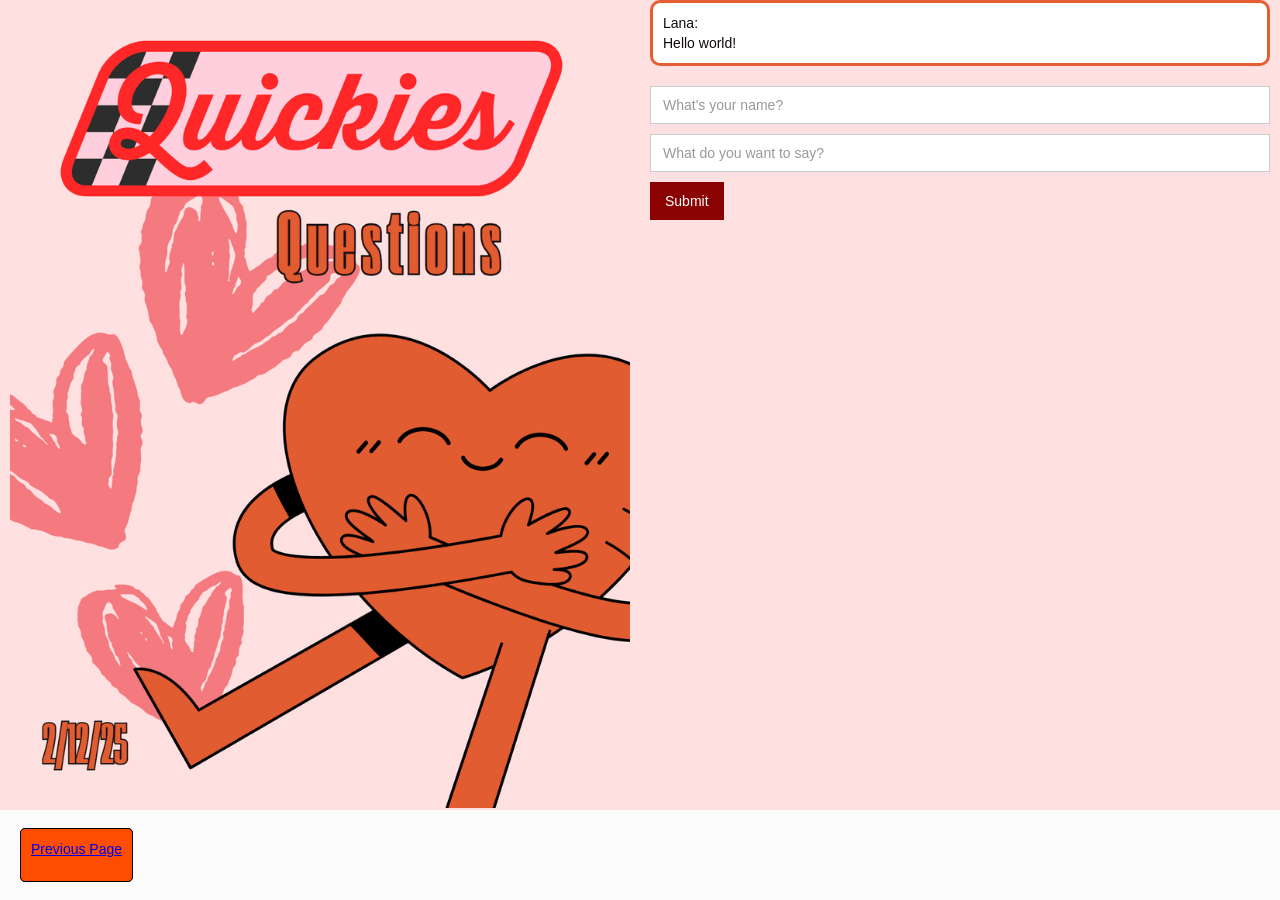
==== index.html @ d60cebcd "From webflow" ====
<!DOCTYPE html><!--  This site was created in Webflow. https://webflow.com  --><!--  Last Published: Wed Feb 12 2025 02:31:38 GMT+0000 (Coordinated Universal Time)  -->
<html data-wf-page="67aad3be97d8d144ce0cf465" data-wf-site="67aad3be97d8d144ce0cf45f">
<head>
  <meta charset="utf-8">
  <title>Quickies V Day 2025</title>
  <meta content="width=device-width, initial-scale=1" name="viewport">
  <meta content="Webflow" name="generator">
  <link href="css/normalize.css" rel="stylesheet" type="text/css">
  <link href="css/webflow.css" rel="stylesheet" type="text/css">
  <link href="css/quickies-v-day-2025.webflow.css" rel="stylesheet" type="text/css">
  <script type="text/javascript">!function(o,c){var n=c.documentElement,t=" w-mod-";n.className+=t+"js",("ontouchstart"in o||o.DocumentTouch&&c instanceof DocumentTouch)&&(n.className+=t+"touch")}(window,document);</script>
  <link href="images/favicon.ico" rel="shortcut icon" type="image/x-icon">
  <link href="images/webclip.png" rel="apple-touch-icon">
</head>
<body class="body">
  <section class="section-2">
    <div class="columns w-row">
      <div class="w-col w-col-6"><img src="images/1.png" loading="lazy" width="100" height="Auto" alt="" srcset="images/1-p-500.png 500w, images/1-p-800.png 800w, images/1-p-1080.png 1080w, images/1.png 1339w" sizes="(max-width: 479px) 96vw, (max-width: 767px) 97vw, (max-width: 991px) 48vw, 50vw" class="image"></div>
      <div class="column w-col w-col-6">
        <div class="w-layout-vflex flex-block">
          <ol role="list" class="list w-list-unstyled">
            <li class="list-item">Lana:<br>Hello world!</li>
            <li></li>
            <li></li>
          </ol>
        </div>
        <div class="form-block w-form">
          <form id="wf-form-" name="wf-form-" data-name="" method="get" class="form" data-wf-page-id="67aad3be97d8d144ce0cf465" data-wf-element-id="4ffd1397-90b3-f6f1-3bc7-517f19433255"><input class="w-input" maxlength="256" name="name" data-name="name" placeholder="What&#x27;s your name?" type="text" id="name-2" required=""><input class="w-input" maxlength="256" name="chat_message" data-name="chat_message" placeholder="What do you want to say?" type="text" id="chat_message" required=""><input type="submit" data-wait="Please wait..." class="submit-button w-button" value="Submit"></form>
          <div class="w-form-done">
            <div>Thank you! Your submission has been received!</div>
          </div>
          <div class="w-form-fail">
            <div>Oops! Something went wrong while submitting the form.</div>
          </div>
        </div>
      </div>
    </div>
  </section>
  <section class="section">
    <a href="page-2.html" class="link-block w-inline-block">
      <div class="div-block">Previous Page</div>
    </a>
    <a href="page-2.html" class="link-block w-inline-block">
      <div class="div-block">Previous Page</div>
    </a>
  </section>
  <script src="https://d3e54v103j8qbb.cloudfront.net/js/jquery-3.5.1.min.dc5e7f18c8.js?site=67aad3be97d8d144ce0cf45f" type="text/javascript" integrity="sha256-9/aliU8dGd2tb6OSsuzixeV4y/faTqgFtohetphbbj0=" crossorigin="anonymous"></script>
  <script src="js/webflow.js" type="text/javascript"></script>
</body>
</html>
---- css/webflow.css ----
@font-face {
  font-family: 'webflow-icons';
  src: url("[data-uri]") format('truetype');
  font-weight: normal;
  font-style: normal;
}
[class^="w-icon-"],
[class*=" w-icon-"] {
  /* use !important to prevent issues with browser extensions that change fonts */
  font-family: 'webflow-icons' !important;
  speak: none;
  font-style: normal;
  font-weight: normal;
  font-variant: normal;
  text-transform: none;
  line-height: 1;
  /* Better Font Rendering =========== */
  -webkit-font-smoothing: antialiased;
  -moz-osx-font-smoothing: grayscale;
}
.w-icon-slider-right:before {
  content: "\e600";
}
.w-icon-slider-left:before {
  content: "\e601";
}
.w-icon-nav-menu:before {
  content: "\e602";
}
.w-icon-arrow-down:before,
.w-icon-dropdown-toggle:before {
  content: "\e603";
}
.w-icon-file-upload-remove:before {
  content: "\e900";
}
.w-icon-file-upload-icon:before {
  content: "\e903";
}
* {
  -webkit-box-sizing: border-box;
  -moz-box-sizing: border-box;
  box-sizing: border-box;
}
html {
  height: 100%;
}
body {
  margin: 0;
  min-height: 100%;
  background-color: #fff;
  font-family: Arial, sans-serif;
  font-size: 14px;
  line-height: 20px;
  color: #333;
}
img {
  max-width: 100%;
  vertical-align: middle;
  display: inline-block;
}
html.w-mod-touch * {
  background-attachment: scroll !important;
}
.w-block {
  display: block;
}
.w-inline-block {
  max-width: 100%;
  display: inline-block;
}
.w-clearfix:before,
.w-clearfix:after {
  content: " ";
  display: table;
  grid-column-start: 1;
  grid-row-start: 1;
  grid-column-end: 2;
  grid-row-end: 2;
}
.w-clearfix:after {
  clear: both;
}
.w-hidden {
  display: none;
}
.w-button {
  display: inline-block;
  padding: 9px 15px;
  background-color: #3898EC;
  color: white;
  border: 0;
  line-height: inherit;
  text-decoration: none;
  cursor: pointer;
  border-radius: 0;
}
input.w-button {
  -webkit-appearance: button;
}
html[data-w-dynpage] [data-w-cloak] {
  color: transparent !important;
}
.w-code-block {
  margin: unset;
}
pre.w-code-block code {
  all: inherit;
}
.w-optimization {
  display: contents;
}
.w-webflow-badge,
.w-webflow-badge > img {
  box-sizing: unset;
  width: unset;
  height: unset;
  max-height: unset;
  max-width: unset;
  min-height: unset;
  min-width: unset;
  margin: unset;
  padding: unset;
  float: unset;
  clear: unset;
  border: unset;
  border-radius: unset;
  background: unset;
  background-image: unset;
  background-position: unset;
  background-size: unset;
  background-repeat: unset;
  background-origin: unset;
  background-clip: unset;
  background-attachment: unset;
  background-color: unset;
  box-shadow: unset;
  transform: unset;
  transition: unset;
  direction: unset;
  font-family: unset;
  font-weight: unset;
  color: unset;
  font-size: unset;
  line-height: unset;
  font-style: unset;
  font-variant: unset;
  text-align: unset;
  letter-spacing: unset;
  text-decoration: unset;
  text-indent: unset;
  text-transform: unset;
  list-style-type: unset;
  text-shadow: unset;
  vertical-align: unset;
  cursor: unset;
  white-space: unset;
  word-break: unset;
  word-spacing: unset;
  word-wrap: unset;
}
.w-webflow-badge {
  position: fixed !important;
  display: inline-block !important;
  visibility: visible !important;
  opacity: 1 !important;
  z-index: 2147483647 !important;
  top: auto !important;
  right: 12px !important;
  bottom: 12px !important;
  left: auto !important;
  color: #aaadb0 !important;
  background-color: #fff !important;
  border-radius: 3px !important;
  padding: 6px !important;
  font-size: 12px !important;
  line-height: 14px !important;
  text-decoration: none !important;
  transform: none !important;
  margin: 0 !important;
  width: auto !important;
  height: auto !important;
  overflow: unset !important;
  white-space: nowrap;
  box-shadow: 0 0 0 1px rgba(0, 0, 0, 0.1), 0px 1px 3px rgba(0, 0, 0, 0.1);
  cursor: pointer;
}
.w-webflow-badge > img {
  position: unset;
  display: inline-block !important;
  visibility: unset !important;
  opacity: 1 !important;
  vertical-align: middle !important;
}
h1,
h2,
h3,
h4,
h5,
h6 {
  font-weight: bold;
  margin-bottom: 10px;
}
h1 {
  font-size: 38px;
  line-height: 44px;
  margin-top: 20px;
}
h2 {
  font-size: 32px;
  line-height: 36px;
  margin-top: 20px;
}
h3 {
  font-size: 24px;
  line-height: 30px;
  margin-top: 20px;
}
h4 {
  font-size: 18px;
  line-height: 24px;
  margin-top: 10px;
}
h5 {
  font-size: 14px;
  line-height: 20px;
  margin-top: 10px;
}
h6 {
  font-size: 12px;
  line-height: 18px;
  margin-top: 10px;
}
p {
  margin-top: 0;
  margin-bottom: 10px;
}
blockquote {
  margin: 0 0 10px 0;
  padding: 10px 20px;
  border-left: 5px solid #E2E2E2;
  font-size: 18px;
  line-height: 22px;
}
figure {
  margin: 0;
  margin-bottom: 10px;
}
figcaption {
  margin-top: 5px;
  text-align: center;
}
ul,
ol {
  margin-top: 0px;
  margin-bottom: 10px;
  padding-left: 40px;
}
.w-list-unstyled {
  padding-left: 0;
  list-style: none;
}
.w-embed:before,
.w-embed:after {
  content: " ";
  display: table;
  grid-column-start: 1;
  grid-row-start: 1;
  grid-column-end: 2;
  grid-row-end: 2;
}
.w-embed:after {
  clear: both;
}
.w-video {
  width: 100%;
  position: relative;
  padding: 0;
}
.w-video iframe,
.w-video object,
.w-video embed {
  position: absolute;
  top: 0;
  left: 0;
  width: 100%;
  height: 100%;
  border: none;
}
fieldset {
  padding: 0;
  margin: 0;
  border: 0;
}
button,
[type='button'],
[type='reset'] {
  border: 0;
  cursor: pointer;
  -webkit-appearance: button;
}
.w-form {
  margin: 0 0 15px;
}
.w-form-done {
  display: none;
  padding: 20px;
  text-align: center;
  background-color: #dddddd;
}
.w-form-fail {
  display: none;
  margin-top: 10px;
  padding: 10px;
  background-color: #ffdede;
}
label {
  display: block;
  margin-bottom: 5px;
  font-weight: bold;
}
.w-input,
.w-select {
  display: block;
  width: 100%;
  height: 38px;
  padding: 8px 12px;
  margin-bottom: 10px;
  font-size: 14px;
  line-height: 1.42857143;
  color: #333333;
  vertical-align: middle;
  background-color: #ffffff;
  border: 1px solid #cccccc;
}
.w-input::placeholder,
.w-select::placeholder {
  color: #999;
}
.w-input:focus,
.w-select:focus {
  border-color: #3898EC;
  outline: 0;
}
.w-input[disabled],
.w-select[disabled],
.w-input[readonly],
.w-select[readonly],
fieldset[disabled] .w-input,
fieldset[disabled] .w-select {
  cursor: not-allowed;
}
.w-input[disabled]:not(.w-input-disabled),
.w-select[disabled]:not(.w-input-disabled),
.w-input[readonly],
.w-select[readonly],
fieldset[disabled]:not(.w-input-disabled) .w-input,
fieldset[disabled]:not(.w-input-disabled) .w-select {
  background-color: #eeeeee;
}
textarea.w-input,
textarea.w-select {
  height: auto;
}
.w-select {
  background-color: #f3f3f3;
}
.w-select[multiple] {
  height: auto;
}
.w-form-label {
  display: inline-block;
  cursor: pointer;
  font-weight: normal;
  margin-bottom: 0px;
}
.w-radio {
  display: block;
  margin-bottom: 5px;
  padding-left: 20px;
}
.w-radio:before,
.w-radio:after {
  content: " ";
  display: table;
  grid-column-start: 1;
  grid-row-start: 1;
  grid-column-end: 2;
  grid-row-end: 2;
}
.w-radio:after {
  clear: both;
}
.w-radio-input {
  margin: 4px 0 0;
  line-height: normal;
  float: left;
  margin-left: -20px;
}
.w-radio-input {
  margin-top: 3px;
}
.w-file-upload {
  display: block;
  margin-bottom: 10px;
}
.w-file-upload-input {
  width: 0.1px;
  height: 0.1px;
  opacity: 0;
  overflow: hidden;
  position: absolute;
  z-index: -100;
}
.w-file-upload-default,
.w-file-upload-uploading,
.w-file-upload-success {
  display: inline-block;
  color: #333333;
}
.w-file-upload-error {
  display: block;
  margin-top: 10px;
}
.w-file-upload-default.w-hidden,
.w-file-upload-uploading.w-hidden,
.w-file-upload-error.w-hidden,
.w-file-upload-success.w-hidden {
  display: none;
}
.w-file-upload-uploading-btn {
  display: flex;
  font-size: 14px;
  font-weight: normal;
  cursor: pointer;
  margin: 0;
  padding: 8px 12px;
  border: 1px solid #cccccc;
  background-color: #fafafa;
}
.w-file-upload-file {
  display: flex;
  flex-grow: 1;
  justify-content: space-between;
  margin: 0;
  padding: 8px 9px 8px 11px;
  border: 1px solid #cccccc;
  background-color: #fafafa;
}
.w-file-upload-file-name {
  font-size: 14px;
  font-weight: normal;
  display: block;
}
.w-file-remove-link {
  margin-top: 3px;
  margin-left: 10px;
  width: auto;
  height: auto;
  padding: 3px;
  display: block;
  cursor: pointer;
}
.w-icon-file-upload-remove {
  margin: auto;
  font-size: 10px;
}
.w-file-upload-error-msg {
  display: inline-block;
  color: #ea384c;
  padding: 2px 0;
}
.w-file-upload-info {
  display: inline-block;
  line-height: 38px;
  padding: 0 12px;
}
.w-file-upload-label {
  display: inline-block;
  font-size: 14px;
  font-weight: normal;
  cursor: pointer;
  margin: 0;
  padding: 8px 12px;
  border: 1px solid #cccccc;
  background-color: #fafafa;
}
.w-icon-file-upload-icon,
.w-icon-file-upload-uploading {
  display: inline-block;
  margin-right: 8px;
  width: 20px;
}
.w-icon-file-upload-uploading {
  height: 20px;
}
.w-container {
  margin-left: auto;
  margin-right: auto;
  max-width: 940px;
}
.w-container:before,
.w-container:after {
  content: " ";
  display: table;
  grid-column-start: 1;
  grid-row-start: 1;
  grid-column-end: 2;
  grid-row-end: 2;
}
.w-container:after {
  clear: both;
}
.w-container .w-row {
  margin-left: -10px;
  margin-right: -10px;
}
.w-row:before,
.w-row:after {
  content: " ";
  display: table;
  grid-column-start: 1;
  grid-row-start: 1;
  grid-column-end: 2;
  grid-row-end: 2;
}
.w-row:after {
  clear: both;
}
.w-row .w-row {
  margin-left: 0;
  margin-right: 0;
}
.w-col {
  position: relative;
  float: left;
  width: 100%;
  min-height: 1px;
  padding-left: 10px;
  padding-right: 10px;
}
.w-col .w-col {
  padding-left: 0;
  padding-right: 0;
}
.w-col-1 {
  width: 8.33333333%;
}
.w-col-2 {
  width: 16.66666667%;
}
.w-col-3 {
  width: 25%;
}
.w-col-4 {
  width: 33.33333333%;
}
.w-col-5 {
  width: 41.66666667%;
}
.w-col-6 {
  width: 50%;
}
.w-col-7 {
  width: 58.33333333%;
}
.w-col-8 {
  width: 66.66666667%;
}
.w-col-9 {
  width: 75%;
}
.w-col-10 {
  width: 83.33333333%;
}
.w-col-11 {
  width: 91.66666667%;
}
.w-col-12 {
  width: 100%;
}
.w-hidden-main {
  display: none !important;
}
@media screen and (max-width: 991px) {
  .w-container {
    max-width: 728px;
  }
  .w-hidden-main {
    display: inherit !important;
  }
  .w-hidden-medium {
    display: none !important;
  }
  .w-col-medium-1 {
    width: 8.33333333%;
  }
  .w-col-medium-2 {
    width: 16.66666667%;
  }
  .w-col-medium-3 {
    width: 25%;
  }
  .w-col-medium-4 {
    width: 33.33333333%;
  }
  .w-col-medium-5 {
    width: 41.66666667%;
  }
  .w-col-medium-6 {
    width: 50%;
  }
  .w-col-medium-7 {
    width: 58.33333333%;
  }
  .w-col-medium-8 {
    width: 66.66666667%;
  }
  .w-col-medium-9 {
    width: 75%;
  }
  .w-col-medium-10 {
    width: 83.33333333%;
  }
  .w-col-medium-11 {
    width: 91.66666667%;
  }
  .w-col-medium-12 {
    width: 100%;
  }
  .w-col-stack {
    width: 100%;
    left: auto;
    right: auto;
  }
}
@media screen and (max-width: 767px) {
  .w-hidden-main {
    display: inherit !important;
  }
  .w-hidden-medium {
    display: inherit !important;
  }
  .w-hidden-small {
    display: none !important;
  }
  .w-row,
  .w-container .w-row {
    margin-left: 0;
    margin-right: 0;
  }
  .w-col {
    width: 100%;
    left: auto;
    right: auto;
  }
  .w-col-small-1 {
    width: 8.33333333%;
  }
  .w-col-small-2 {
    width: 16.66666667%;
  }
  .w-col-small-3 {
    width: 25%;
  }
  .w-col-small-4 {
    width: 33.33333333%;
  }
  .w-col-small-5 {
    width: 41.66666667%;
  }
  .w-col-small-6 {
    width: 50%;
  }
  .w-col-small-7 {
    width: 58.33333333%;
  }
  .w-col-small-8 {
    width: 66.66666667%;
  }
  .w-col-small-9 {
    width: 75%;
  }
  .w-col-small-10 {
    width: 83.33333333%;
  }
  .w-col-small-11 {
    width: 91.66666667%;
  }
  .w-col-small-12 {
    width: 100%;
  }
}
@media screen and (max-width: 479px) {
  .w-container {
    max-width: none;
  }
  .w-hidden-main {
    display: inherit !important;
  }
  .w-hidden-medium {
    display: inherit !important;
  }
  .w-hidden-small {
    display: inherit !important;
  }
  .w-hidden-tiny {
    display: none !important;
  }
  .w-col {
    width: 100%;
  }
  .w-col-tiny-1 {
    width: 8.33333333%;
  }
  .w-col-tiny-2 {
    width: 16.66666667%;
  }
  .w-col-tiny-3 {
    width: 25%;
  }
  .w-col-tiny-4 {
    width: 33.33333333%;
  }
  .w-col-tiny-5 {
    width: 41.66666667%;
  }
  .w-col-tiny-6 {
    width: 50%;
  }
  .w-col-tiny-7 {
    width: 58.33333333%;
  }
  .w-col-tiny-8 {
    width: 66.66666667%;
  }
  .w-col-tiny-9 {
    width: 75%;
  }
  .w-col-tiny-10 {
    width: 83.33333333%;
  }
  .w-col-tiny-11 {
    width: 91.66666667%;
  }
  .w-col-tiny-12 {
    width: 100%;
  }
}
.w-widget {
  position: relative;
}
.w-widget-map {
  width: 100%;
  height: 400px;
}
.w-widget-map label {
  width: auto;
  display: inline;
}
.w-widget-map img {
  max-width: inherit;
}
.w-widget-map .gm-style-iw {
  text-align: center;
}
.w-widget-map .gm-style-iw > button {
  display: none !important;
}
.w-widget-twitter {
  overflow: hidden;
}
.w-widget-twitter-count-shim {
  display: inline-block;
  vertical-align: top;
  position: relative;
  width: 28px;
  height: 20px;
  text-align: center;
  background: white;
  border: #758696 solid 1px;
  border-radius: 3px;
}
.w-widget-twitter-count-shim * {
  pointer-events: none;
  user-select: none;
}
.w-widget-twitter-count-shim .w-widget-twitter-count-inner {
  position: relative;
  font-size: 15px;
  line-height: 12px;
  text-align: center;
  color: #999;
  font-family: serif;
}
.w-widget-twitter-count-shim .w-widget-twitter-count-clear {
  position: relative;
  display: block;
}
.w-widget-twitter-count-shim.w--large {
  width: 36px;
  height: 28px;
}
.w-widget-twitter-count-shim.w--large .w-widget-twitter-count-inner {
  font-size: 18px;
  line-height: 18px;
}
.w-widget-twitter-count-shim:not(.w--vertical) {
  margin-left: 5px;
  margin-right: 8px;
}
.w-widget-twitter-count-shim:not(.w--vertical).w--large {
  margin-left: 6px;
}
.w-widget-twitter-count-shim:not(.w--vertical):before,
.w-widget-twitter-count-shim:not(.w--vertical):after {
  top: 50%;
  left: 0;
  border: solid transparent;
  content: ' ';
  height: 0;
  width: 0;
  position: absolute;
  pointer-events: none;
}
.w-widget-twitter-count-shim:not(.w--vertical):before {
  border-color: rgba(117, 134, 150, 0);
  border-right-color: #5d6c7b;
  border-width: 4px;
  margin-left: -9px;
  margin-top: -4px;
}
.w-widget-twitter-count-shim:not(.w--vertical).w--large:before {
  border-width: 5px;
  margin-left: -10px;
  margin-top: -5px;
}
.w-widget-twitter-count-shim:not(.w--vertical):after {
  border-color: rgba(255, 255, 255, 0);
  border-right-color: white;
  border-width: 4px;
  margin-left: -8px;
  margin-top: -4px;
}
.w-widget-twitter-count-shim:not(.w--vertical).w--large:after {
  border-width: 5px;
  margin-left: -9px;
  margin-top: -5px;
}
.w-widget-twitter-count-shim.w--vertical {
  width: 61px;
  height: 33px;
  margin-bottom: 8px;
}
.w-widget-twitter-count-shim.w--vertical:before,
.w-widget-twitter-count-shim.w--vertical:after {
  top: 100%;
  left: 50%;
  border: solid transparent;
  content: ' ';
  height: 0;
  width: 0;
  position: absolute;
  pointer-events: none;
}
.w-widget-twitter-count-shim.w--vertical:before {
  border-color: rgba(117, 134, 150, 0);
  border-top-color: #5d6c7b;
  border-width: 5px;
  margin-left: -5px;
}
.w-widget-twitter-count-shim.w--vertical:after {
  border-color: rgba(255, 255, 255, 0);
  border-top-color: white;
  border-width: 4px;
  margin-left: -4px;
}
.w-widget-twitter-count-shim.w--vertical .w-widget-twitter-count-inner {
  font-size: 18px;
  line-height: 22px;
}
.w-widget-twitter-count-shim.w--vertical.w--large {
  width: 76px;
}
.w-background-video {
  position: relative;
  overflow: hidden;
  height: 500px;
  color: white;
}
.w-background-video > video {
  background-size: cover;
  background-position: 50% 50%;
  position: absolute;
  margin: auto;
  width: 100%;
  height: 100%;
  right: -100%;
  bottom: -100%;
  top: -100%;
  left: -100%;
  object-fit: cover;
  z-index: -100;
}
.w-background-video > video::-webkit-media-controls-start-playback-button {
  display: none !important;
  -webkit-appearance: none;
}
.w-background-video--control {
  position: absolute;
  bottom: 1em;
  right: 1em;
  background-color: transparent;
  padding: 0;
}
.w-background-video--control > [hidden] {
  display: none !important;
}
.w-slider {
  position: relative;
  height: 300px;
  text-align: center;
  background: #dddddd;
  clear: both;
  -webkit-tap-highlight-color: rgba(0, 0, 0, 0);
  tap-highlight-color: rgba(0, 0, 0, 0);
}
.w-slider-mask {
  position: relative;
  display: block;
  overflow: hidden;
  z-index: 1;
  left: 0;
  right: 0;
  height: 100%;
  white-space: nowrap;
}
.w-slide {
  position: relative;
  display: inline-block;
  vertical-align: top;
  width: 100%;
  height: 100%;
  white-space: normal;
  text-align: left;
}
.w-slider-nav {
  position: absolute;
  z-index: 2;
  top: auto;
  right: 0;
  bottom: 0;
  left: 0;
  margin: auto;
  padding-top: 10px;
  height: 40px;
  text-align: center;
  -webkit-tap-highlight-color: rgba(0, 0, 0, 0);
  tap-highlight-color: rgba(0, 0, 0, 0);
}
.w-slider-nav.w-round > div {
  border-radius: 100%;
}
.w-slider-nav.w-num > div {
  width: auto;
  height: auto;
  padding: 0.2em 0.5em;
  font-size: inherit;
  line-height: inherit;
}
.w-slider-nav.w-shadow > div {
  box-shadow: 0 0 3px rgba(51, 51, 51, 0.4);
}
.w-slider-nav-invert {
  color: #fff;
}
.w-slider-nav-invert > div {
  background-color: rgba(34, 34, 34, 0.4);
}
.w-slider-nav-invert > div.w-active {
  background-color: #222;
}
.w-slider-dot {
  position: relative;
  display: inline-block;
  width: 1em;
  height: 1em;
  background-color: rgba(255, 255, 255, 0.4);
  cursor: pointer;
  margin: 0 3px 0.5em;
  transition: background-color 100ms, color 100ms;
}
.w-slider-dot.w-active {
  background-color: #fff;
}
.w-slider-dot:focus {
  outline: none;
  box-shadow: 0px 0px 0px 2px #fff;
}
.w-slider-dot:focus.w-active {
  box-shadow: none;
}
.w-slider-arrow-left,
.w-slider-arrow-right {
  position: absolute;
  width: 80px;
  top: 0;
  right: 0;
  bottom: 0;
  left: 0;
  margin: auto;
  cursor: pointer;
  overflow: hidden;
  color: white;
  font-size: 40px;
  -webkit-tap-highlight-color: rgba(0, 0, 0, 0);
  tap-highlight-color: rgba(0, 0, 0, 0);
  user-select: none;
}
.w-slider-arrow-left [class^='w-icon-'],
.w-slider-arrow-right [class^='w-icon-'],
.w-slider-arrow-left [class*=' w-icon-'],
.w-slider-arrow-right [class*=' w-icon-'] {
  position: absolute;
}
.w-slider-arrow-left:focus,
.w-slider-arrow-right:focus {
  outline: 0;
}
.w-slider-arrow-left {
  z-index: 3;
  right: auto;
}
.w-slider-arrow-right {
  z-index: 4;
  left: auto;
}
.w-icon-slider-left,
.w-icon-slider-right {
  top: 0;
  right: 0;
  bottom: 0;
  left: 0;
  margin: auto;
  width: 1em;
  height: 1em;
}
.w-slider-aria-label {
  border: 0;
  clip: rect(0 0 0 0);
  height: 1px;
  margin: -1px;
  overflow: hidden;
  padding: 0;
  position: absolute;
  width: 1px;
}
.w-slider-force-show {
  display: block !important;
}
.w-dropdown {
  display: inline-block;
  position: relative;
  text-align: left;
  margin-left: auto;
  margin-right: auto;
  z-index: 900;
}
.w-dropdown-btn,
.w-dropdown-toggle,
.w-dropdown-link {
  position: relative;
  vertical-align: top;
  text-decoration: none;
  color: #222222;
  padding: 20px;
  text-align: left;
  margin-left: auto;
  margin-right: auto;
  white-space: nowrap;
}
.w-dropdown-toggle {
  user-select: none;
  display: inline-block;
  cursor: pointer;
  padding-right: 40px;
}
.w-dropdown-toggle:focus {
  outline: 0;
}
.w-icon-dropdown-toggle {
  position: absolute;
  top: 0;
  right: 0;
  bottom: 0;
  margin: auto;
  margin-right: 20px;
  width: 1em;
  height: 1em;
}
.w-dropdown-list {
  position: absolute;
  background: #dddddd;
  display: none;
  min-width: 100%;
}
.w-dropdown-list.w--open {
  display: block;
}
.w-dropdown-link {
  padding: 10px 20px;
  display: block;
  color: #222222;
}
.w-dropdown-link.w--current {
  color: #0082f3;
}
.w-dropdown-link:focus {
  outline: 0;
}
@media screen and (max-width: 767px) {
  .w-nav-brand {
    padding-left: 10px;
  }
}
/**
 * ## Note
 * Safari (on both iOS and OS X) does not handle viewport units (vh, vw) well.
 * For example percentage units do not work on descendants of elements that
 * have any dimensions expressed in viewport units. It also doesn’t handle them at
 * all in `calc()`.
 */
/**
 * Wrapper around all lightbox elements
 *
 * 1. Since the lightbox can receive focus, IE also gives it an outline.
 * 2. Fixes flickering on Chrome when a transition is in progress
 *    underneath the lightbox.
 */
.w-lightbox-backdrop {
  cursor: auto;
  font-style: normal;
  letter-spacing: normal;
  list-style: disc;
  text-indent: 0;
  text-shadow: none;
  text-transform: none;
  visibility: visible;
  white-space: normal;
  word-break: normal;
  word-spacing: normal;
  word-wrap: normal;
  position: fixed;
  top: 0;
  right: 0;
  bottom: 0;
  left: 0;
  color: #fff;
  font-family: "Helvetica Neue", Helvetica, Ubuntu, "Segoe UI", Verdana, sans-serif;
  font-size: 17px;
  line-height: 1.2;
  font-weight: 300;
  text-align: center;
  background: rgba(0, 0, 0, 0.9);
  z-index: 2000;
  outline: 0;
  /* 1 */
  opacity: 0;
  -webkit-user-select: none;
  -moz-user-select: none;
  -webkit-tap-highlight-color: transparent;
  -webkit-transform: translate(0, 0);
  /* 2 */
}
/**
 * Neat trick to bind the rubberband effect to our canvas instead of the whole
 * document on iOS. It also prevents a bug that causes the document underneath to scroll.
 */
.w-lightbox-backdrop,
.w-lightbox-container {
  height: 100%;
  overflow: auto;
  -webkit-overflow-scrolling: touch;
}
.w-lightbox-content {
  position: relative;
  height: 100vh;
  overflow: hidden;
}
.w-lightbox-view {
  position: absolute;
  width: 100vw;
  height: 100vh;
  opacity: 0;
}
.w-lightbox-view:before {
  content: "";
  height: 100vh;
}
/* .w-lightbox-content */
.w-lightbox-group,
.w-lightbox-group .w-lightbox-view,
.w-lightbox-group .w-lightbox-view:before {
  height: 86vh;
}
.w-lightbox-frame,
.w-lightbox-view:before {
  display: inline-block;
  vertical-align: middle;
}
/*
 * 1. Remove default margin set by user-agent on the <figure> element.
 */
.w-lightbox-figure {
  position: relative;
  margin: 0;
  /* 1 */
}
.w-lightbox-group .w-lightbox-figure {
  cursor: pointer;
}
/**
 * IE adds image dimensions as width and height attributes on the IMG tag,
 * but we need both width and height to be set to auto to enable scaling.
 */
.w-lightbox-img {
  width: auto;
  height: auto;
  max-width: none;
}
/**
 * 1. Reset if style is set by user on "All Images"
 */
.w-lightbox-image {
  display: block;
  float: none;
  /* 1 */
  max-width: 100vw;
  max-height: 100vh;
}
.w-lightbox-group .w-lightbox-image {
  max-height: 86vh;
}
.w-lightbox-caption {
  position: absolute;
  right: 0;
  bottom: 0;
  left: 0;
  padding: 0.5em 1em;
  background: rgba(0, 0, 0, 0.4);
  text-align: left;
  text-overflow: ellipsis;
  white-space: nowrap;
  overflow: hidden;
}
.w-lightbox-embed {
  position: absolute;
  top: 0;
  right: 0;
  bottom: 0;
  left: 0;
  width: 100%;
  height: 100%;
}
.w-lightbox-control {
  position: absolute;
  top: 0;
  width: 4em;
  background-size: 24px;
  background-repeat: no-repeat;
  background-position: center;
  cursor: pointer;
  -webkit-transition: all 0.3s;
  transition: all 0.3s;
}
.w-lightbox-left {
  display: none;
  bottom: 0;
  left: 0;
  /* <svg xmlns="http://www.w3.org/2000/svg" viewBox="-20 0 24 40" width="24" height="40"><g transform="rotate(45)"><path d="m0 0h5v23h23v5h-28z" opacity=".4"/><path d="m1 1h3v23h23v3h-26z" fill="#fff"/></g></svg> */
  background-image: url("[data-uri]");
}
.w-lightbox-right {
  display: none;
  right: 0;
  bottom: 0;
  /* <svg xmlns="http://www.w3.org/2000/svg" viewBox="-4 0 24 40" width="24" height="40"><g transform="rotate(45)"><path d="m0-0h28v28h-5v-23h-23z" opacity=".4"/><path d="m1 1h26v26h-3v-23h-23z" fill="#fff"/></g></svg> */
  background-image: url("[data-uri]");
}
/*
 * Without specifying the with and height inside the SVG, all versions of IE render the icon too small.
 * The bug does not seem to manifest itself if the elements are tall enough such as the above arrows.
 * (http://stackoverflow.com/questions/16092114/background-size-differs-in-internet-explorer)
 */
.w-lightbox-close {
  right: 0;
  height: 2.6em;
  /* <svg xmlns="http://www.w3.org/2000/svg" viewBox="-4 0 18 17" width="18" height="17"><g transform="rotate(45)"><path d="m0 0h7v-7h5v7h7v5h-7v7h-5v-7h-7z" opacity=".4"/><path d="m1 1h7v-7h3v7h7v3h-7v7h-3v-7h-7z" fill="#fff"/></g></svg> */
  background-image: url("[data-uri]");
  background-size: 18px;
}
/**
 * 1. All IE versions add extra space at the bottom without this.
 */
.w-lightbox-strip {
  position: absolute;
  bottom: 0;
  left: 0;
  right: 0;
  padding: 0 1vh;
  line-height: 0;
  /* 1 */
  white-space: nowrap;
  overflow-x: auto;
  overflow-y: hidden;
}
/*
 * 1. We use content-box to avoid having to do `width: calc(10vh + 2vw)`
 *    which doesn’t work in Safari anyway.
 * 2. Chrome renders images pixelated when switching to GPU. Making sure
 *    the parent is also rendered on the GPU (by setting translate3d for
 *    example) fixes this behavior.
 */
.w-lightbox-item {
  display: inline-block;
  width: 10vh;
  padding: 2vh 1vh;
  box-sizing: content-box;
  /* 1 */
  cursor: pointer;
  -webkit-transform: translate3d(0, 0, 0);
  /* 2 */
}
.w-lightbox-active {
  opacity: 0.3;
}
.w-lightbox-thumbnail {
  position: relative;
  height: 10vh;
  background: #222;
  overflow: hidden;
}
.w-lightbox-thumbnail-image {
  position: absolute;
  top: 0;
  left: 0;
}
.w-lightbox-thumbnail .w-lightbox-tall {
  top: 50%;
  width: 100%;
  -webkit-transform: translate(0, -50%);
  transform: translate(0, -50%);
}
.w-lightbox-thumbnail .w-lightbox-wide {
  left: 50%;
  height: 100%;
  -webkit-transform: translate(-50%, 0);
  transform: translate(-50%, 0);
}
/*
 * Spinner
 *
 * Absolute pixel values are used to avoid rounding errors that would cause
 * the white spinning element to be misaligned with the track.
 */
.w-lightbox-spinner {
  position: absolute;
  top: 50%;
  left: 50%;
  box-sizing: border-box;
  width: 40px;
  height: 40px;
  margin-top: -20px;
  margin-left: -20px;
  border: 5px solid rgba(0, 0, 0, 0.4);
  border-radius: 50%;
  -webkit-animation: spin 0.8s infinite linear;
  animation: spin 0.8s infinite linear;
}
.w-lightbox-spinner:after {
  content: "";
  position: absolute;
  top: -4px;
  right: -4px;
  bottom: -4px;
  left: -4px;
  border: 3px solid transparent;
  border-bottom-color: #fff;
  border-radius: 50%;
}
/*
 * Utility classes
 */
.w-lightbox-hide {
  display: none;
}
.w-lightbox-noscroll {
  overflow: hidden;
}
@media (min-width: 768px) {
  .w-lightbox-content {
    height: 96vh;
    margin-top: 2vh;
  }
  .w-lightbox-view,
  .w-lightbox-view:before {
    height: 96vh;
  }
  /* .w-lightbox-content */
  .w-lightbox-group,
  .w-lightbox-group .w-lightbox-view,
  .w-lightbox-group .w-lightbox-view:before {
    height: 84vh;
  }
  .w-lightbox-image {
    max-width: 96vw;
    max-height: 96vh;
  }
  .w-lightbox-group .w-lightbox-image {
    max-width: 82.3vw;
    max-height: 84vh;
  }
  .w-lightbox-left,
  .w-lightbox-right {
    display: block;
    opacity: 0.5;
  }
  .w-lightbox-close {
    opacity: 0.8;
  }
  .w-lightbox-control:hover {
    opacity: 1;
  }
}
.w-lightbox-inactive,
.w-lightbox-inactive:hover {
  opacity: 0;
}
.w-richtext:before,
.w-richtext:after {
  content: " ";
  display: table;
  grid-column-start: 1;
  grid-row-start: 1;
  grid-column-end: 2;
  grid-row-end: 2;
}
.w-richtext:after {
  clear: both;
}
.w-richtext[contenteditable="true"]:before,
.w-richtext[contenteditable="true"]:after {
  white-space: initial;
}
.w-richtext ol,
.w-richtext ul {
  overflow: hidden;
}
.w-richtext .w-richtext-figure-selected.w-richtext-figure-type-video div:after,
.w-richtext .w-richtext-figure-selected[data-rt-type="video"] div:after {
  outline: 2px solid #2895f7;
}
.w-richtext .w-richtext-figure-selected.w-richtext-figure-type-image div,
.w-richtext .w-richtext-figure-selected[data-rt-type="image"] div {
  outline: 2px solid #2895f7;
}
.w-richtext figure.w-richtext-figure-type-video > div:after,
.w-richtext figure[data-rt-type="video"] > div:after {
  content: '';
  position: absolute;
  display: none;
  left: 0;
  top: 0;
  right: 0;
  bottom: 0;
}
.w-richtext figure {
  position: relative;
  max-width: 60%;
}
.w-richtext figure > div:before {
  cursor: default!important;
}
.w-richtext figure img {
  width: 100%;
}
.w-richtext figure figcaption.w-richtext-figcaption-placeholder {
  opacity: 0.6;
}
.w-richtext figure div {
  /* fix incorrectly sized selection border in the data manager */
  font-size: 0px;
  color: transparent;
}
.w-richtext figure.w-richtext-figure-type-image,
.w-richtext figure[data-rt-type="image"] {
  display: table;
}
.w-richtext figure.w-richtext-figure-type-image > div,
.w-richtext figure[data-rt-type="image"] > div {
  display: inline-block;
}
.w-richtext figure.w-richtext-figure-type-image > figcaption,
.w-richtext figure[data-rt-type="image"] > figcaption {
  display: table-caption;
  caption-side: bottom;
}
.w-richtext figure.w-richtext-figure-type-video,
.w-richtext figure[data-rt-type="video"] {
  width: 60%;
  height: 0;
}
.w-richtext figure.w-richtext-figure-type-video iframe,
.w-richtext figure[data-rt-type="video"] iframe {
  position: absolute;
  top: 0;
  left: 0;
  width: 100%;
  height: 100%;
}
.w-richtext figure.w-richtext-figure-type-video > div,
.w-richtext figure[data-rt-type="video"] > div {
  width: 100%;
}
.w-richtext figure.w-richtext-align-center {
  margin-right: auto;
  margin-left: auto;
  clear: both;
}
.w-richtext figure.w-richtext-align-center.w-richtext-figure-type-image > div,
.w-richtext figure.w-richtext-align-center[data-rt-type="image"] > div {
  max-width: 100%;
}
.w-richtext figure.w-richtext-align-normal {
  clear: both;
}
.w-richtext figure.w-richtext-align-fullwidth {
  width: 100%;
  max-width: 100%;
  text-align: center;
  clear: both;
  display: block;
  margin-right: auto;
  margin-left: auto;
}
.w-richtext figure.w-richtext-align-fullwidth > div {
  display: inline-block;
  /* padding-bottom is used for aspect ratios in video figures
      we want the div to inherit that so hover/selection borders in the designer-canvas
      fit right*/
  padding-bottom: inherit;
}
.w-richtext figure.w-richtext-align-fullwidth > figcaption {
  display: block;
}
.w-richtext figure.w-richtext-align-floatleft {
  float: left;
  margin-right: 15px;
  clear: none;
}
.w-richtext figure.w-richtext-align-floatright {
  float: right;
  margin-left: 15px;
  clear: none;
}
.w-nav {
  position: relative;
  background: #dddddd;
  z-index: 1000;
}
.w-nav:before,
.w-nav:after {
  content: " ";
  display: table;
  grid-column-start: 1;
  grid-row-start: 1;
  grid-column-end: 2;
  grid-row-end: 2;
}
.w-nav:after {
  clear: both;
}
.w-nav-brand {
  position: relative;
  float: left;
  text-decoration: none;
  color: #333333;
}
.w-nav-link {
  position: relative;
  display: inline-block;
  vertical-align: top;
  text-decoration: none;
  color: #222222;
  padding: 20px;
  text-align: left;
  margin-left: auto;
  margin-right: auto;
}
.w-nav-link.w--current {
  color: #0082f3;
}
.w-nav-menu {
  position: relative;
  float: right;
}
[data-nav-menu-open] {
  display: block !important;
  position: absolute;
  top: 100%;
  left: 0;
  right: 0;
  background: #C8C8C8;
  text-align: center;
  overflow: visible;
  min-width: 200px;
}
.w--nav-link-open {
  display: block;
  position: relative;
}
.w-nav-overlay {
  position: absolute;
  overflow: hidden;
  display: none;
  top: 100%;
  left: 0;
  right: 0;
  width: 100%;
}
.w-nav-overlay [data-nav-menu-open] {
  top: 0;
}
.w-nav[data-animation='over-left'] .w-nav-overlay {
  width: auto;
}
.w-nav[data-animation='over-left'] .w-nav-overlay,
.w-nav[data-animation='over-left'] [data-nav-menu-open] {
  right: auto;
  z-index: 1;
  top: 0;
}
.w-nav[data-animation='over-right'] .w-nav-overlay {
  width: auto;
}
.w-nav[data-animation='over-right'] .w-nav-overlay,
.w-nav[data-animation='over-right'] [data-nav-menu-open] {
  left: auto;
  z-index: 1;
  top: 0;
}
.w-nav-button {
  position: relative;
  float: right;
  padding: 18px;
  font-size: 24px;
  display: none;
  cursor: pointer;
  -webkit-tap-highlight-color: rgba(0, 0, 0, 0);
  tap-highlight-color: rgba(0, 0, 0, 0);
  user-select: none;
}
.w-nav-button:focus {
  outline: 0;
}
.w-nav-button.w--open {
  background-color: #C8C8C8;
  color: white;
}
.w-nav[data-collapse='all'] .w-nav-menu {
  display: none;
}
.w-nav[data-collapse='all'] .w-nav-button {
  display: block;
}
.w--nav-dropdown-open {
  display: block;
}
.w--nav-dropdown-toggle-open {
  display: block;
}
.w--nav-dropdown-list-open {
  position: static;
}
@media screen and (max-width: 991px) {
  .w-nav[data-collapse='medium'] .w-nav-menu {
    display: none;
  }
  .w-nav[data-collapse='medium'] .w-nav-button {
    display: block;
  }
}
@media screen and (max-width: 767px) {
  .w-nav[data-collapse='small'] .w-nav-menu {
    display: none;
  }
  .w-nav[data-collapse='small'] .w-nav-button {
    display: block;
  }
  .w-nav-brand {
    padding-left: 10px;
  }
}
@media screen and (max-width: 479px) {
  .w-nav[data-collapse='tiny'] .w-nav-menu {
    display: none;
  }
  .w-nav[data-collapse='tiny'] .w-nav-button {
    display: block;
  }
}
.w-tabs {
  position: relative;
}
.w-tabs:before,
.w-tabs:after {
  content: " ";
  display: table;
  grid-column-start: 1;
  grid-row-start: 1;
  grid-column-end: 2;
  grid-row-end: 2;
}
.w-tabs:after {
  clear: both;
}
.w-tab-menu {
  position: relative;
}
.w-tab-link {
  position: relative;
  display: inline-block;
  vertical-align: top;
  text-decoration: none;
  padding: 9px 30px;
  text-align: left;
  cursor: pointer;
  color: #222222;
  background-color: #dddddd;
}
.w-tab-link.w--current {
  background-color: #C8C8C8;
}
.w-tab-link:focus {
  outline: 0;
}
.w-tab-content {
  position: relative;
  display: block;
  overflow: hidden;
}
.w-tab-pane {
  position: relative;
  display: none;
}
.w--tab-active {
  display: block;
}
@media screen and (max-width: 479px) {
  .w-tab-link {
    display: block;
  }
}
.w-ix-emptyfix:after {
  content: "";
}
@keyframes spin {
  0% {
    transform: rotate(0deg);
  }
  100% {
    transform: rotate(360deg);
  }
}
.w-dyn-empty {
  padding: 10px;
  background-color: #dddddd;
}
.w-dyn-hide {
  display: none !important;
}
.w-dyn-bind-empty {
  display: none !important;
}
.w-condition-invisible {
  display: none !important;
}
.wf-layout-layout {
  display: grid;
}
.w-code-component > * {
  height: 100%;
  width: 100%;
  position: absolute;
  top: 0;
  left: 0;
}
---- css/quickies-v-day-2025.webflow.css ----
.w-layout-vflex {
  flex-direction: column;
  align-items: flex-start;
  display: flex;
}

.body {
  color: #ffe0e0;
  background-color: #ffe0e0;
  max-height: 100%;
  padding: 20px;
}

.image {
  width: 100%;
}

.paragraph {
  outline-offset: 0px;
  color: #600;
  background-color: #fff;
  outline: 3px solid #ffe0e0;
  height: 100%;
  min-height: 80%;
}

.field-label {
  color: #5f0000;
}

.field-label-2 {
  color: #4e0000;
}

.submit-button {
  background-color: #8b0202;
}

.form {
  height: 20%;
  margin-top: 19px;
}

.collection-list-wrapper {
  color: #6d0202;
  background-color: #fff;
  flex-flow: column;
  flex: 0 auto;
  order: 1;
  align-self: stretch;
  display: flex;
  position: relative;
  overflow: auto;
}

.column {
  flex-flow: column;
  display: flex;
}

.form-block {
  flex: none;
  order: 1;
  align-self: stretch;
}

.flex-block {
  flex: 1;
  align-self: stretch;
}

.list {
  align-self: stretch;
  margin-bottom: 1px;
  padding-left: 0;
  list-style-type: none;
}

.list-item {
  color: #110b0b;
  background-color: #fff;
  border: 3px solid #e65d33;
  border-radius: 10px;
  padding: 10px;
}

.section {
  background-color: #fcfcfc;
  width: 100%;
  height: 10%;
  padding-left: 20px;
  padding-right: 20px;
  position: fixed;
  inset: auto 0% 0%;
}

.section-2 {
  width: 100%;
  height: 90%;
  padding: 50px;
  position: fixed;
  inset: 0% 0% auto;
}

.link-block {
  text-align: center;
  vertical-align: middle;
  background-color: #ff4d00;
  border: 1px solid #000;
  border-radius: 5px;
  height: 60%;
  padding: 10px;
  position: absolute;
  top: 20%;
}

.columns {
  width: 100%;
  height: 100%;
  position: fixed;
  inset: 0%;
}

.div-block {
  text-align: center;
  position: static;
}
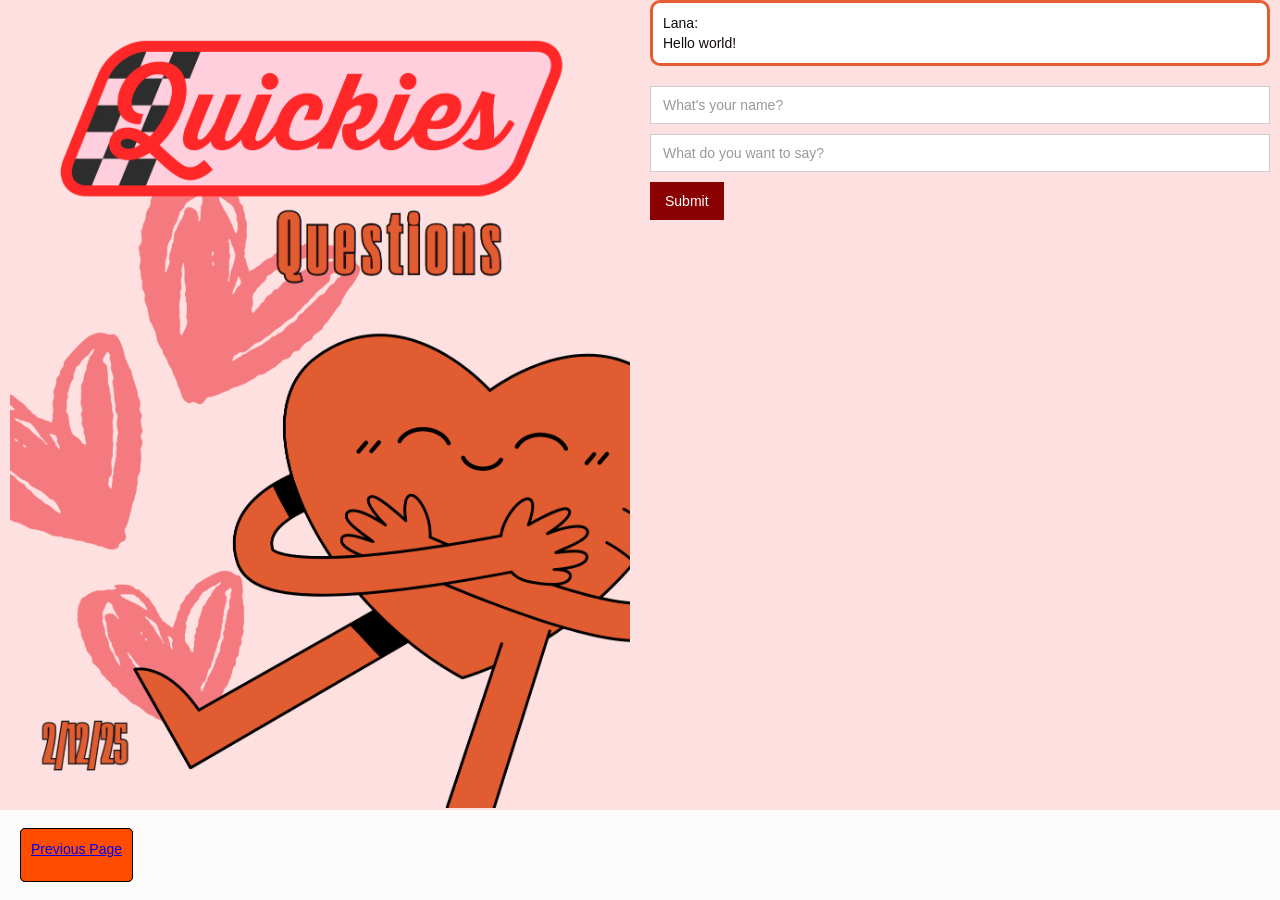
==== commit e681460b: "fixed refs" ====
--- a/index.html
+++ b/index.html
@@ -5,17 +5,17 @@
   <title>Quickies V Day 2025</title>
   <meta content="width=device-width, initial-scale=1" name="viewport">
   <meta content="Webflow" name="generator">
-  <link href="css/normalize.css" rel="stylesheet" type="text/css">
-  <link href="css/webflow.css" rel="stylesheet" type="text/css">
-  <link href="css/quickies-v-day-2025.webflow.css" rel="stylesheet" type="text/css">
-  <script type="text/javascript">!function(o,c){var n=c.documentElement,t=" w-mod-";n.className+=t+"js",("ontouchstart"in o||o.DocumentTouch&&c instanceof DocumentTouch)&&(n.className+=t+"touch")}(window,document);</script>
-  <link href="images/favicon.ico" rel="shortcut icon" type="image/x-icon">
-  <link href="images/webclip.png" rel="apple-touch-icon">
+  <link href="static/css/normalize.css" rel="stylesheet" type="text/css">
+  <link href="static/css/webflow.css" rel="stylesheet" type="text/css">
+  <link href="static/css/quickies-v-day-2025.webflow.css" rel="stylesheet" type="text/css">
+<!--  <script type="text/javascript">!function(o,c){var n=c.documentElement,t=" w-mod-";n.className+=t+"js",("ontouchstart"in o||o.DocumentTouch&&c instanceof DocumentTouch)&&(n.className+=t+"touch")}(window,document);</script>-->
+  <link href="static/images/favicon.ico" rel="shortcut icon" type="image/x-icon">
+  <link href="static/images/webclip.png" rel="apple-touch-icon">
 </head>
 <body class="body">
   <section class="section-2">
     <div class="columns w-row">
-      <div class="w-col w-col-6"><img src="images/1.png" loading="lazy" width="100" height="Auto" alt="" srcset="images/1-p-500.png 500w, images/1-p-800.png 800w, images/1-p-1080.png 1080w, images/1.png 1339w" sizes="(max-width: 479px) 96vw, (max-width: 767px) 97vw, (max-width: 991px) 48vw, 50vw" class="image"></div>
+      <div class="w-col w-col-6"><img src="static/images/1.png" loading="lazy" width="100" height="Auto" alt="" class="image"></div>
       <div class="column w-col w-col-6">
         <div class="w-layout-vflex flex-block">
           <ol role="list" class="list w-list-unstyled">
--- a/static/css/webflow.css
+++ b/static/css/webflow.css
@@ -0,0 +1,1797 @@
+@font-face {
+  font-family: 'webflow-icons';
+  src: url("[data-uri]") format('truetype');
+  font-weight: normal;
+  font-style: normal;
+}
+[class^="w-icon-"],
+[class*=" w-icon-"] {
+  /* use !important to prevent issues with browser extensions that change fonts */
+  font-family: 'webflow-icons' !important;
+  speak: none;
+  font-style: normal;
+  font-weight: normal;
+  font-variant: normal;
+  text-transform: none;
+  line-height: 1;
+  /* Better Font Rendering =========== */
+  -webkit-font-smoothing: antialiased;
+  -moz-osx-font-smoothing: grayscale;
+}
+.w-icon-slider-right:before {
+  content: "\e600";
+}
+.w-icon-slider-left:before {
+  content: "\e601";
+}
+.w-icon-nav-menu:before {
+  content: "\e602";
+}
+.w-icon-arrow-down:before,
+.w-icon-dropdown-toggle:before {
+  content: "\e603";
+}
+.w-icon-file-upload-remove:before {
+  content: "\e900";
+}
+.w-icon-file-upload-icon:before {
+  content: "\e903";
+}
+* {
+  -webkit-box-sizing: border-box;
+  -moz-box-sizing: border-box;
+  box-sizing: border-box;
+}
+html {
+  height: 100%;
+}
+body {
+  margin: 0;
+  min-height: 100%;
+  background-color: #fff;
+  font-family: Arial, sans-serif;
+  font-size: 14px;
+  line-height: 20px;
+  color: #333;
+}
+img {
+  max-width: 100%;
+  vertical-align: middle;
+  display: inline-block;
+}
+html.w-mod-touch * {
+  background-attachment: scroll !important;
+}
+.w-block {
+  display: block;
+}
+.w-inline-block {
+  max-width: 100%;
+  display: inline-block;
+}
+.w-clearfix:before,
+.w-clearfix:after {
+  content: " ";
+  display: table;
+  grid-column-start: 1;
+  grid-row-start: 1;
+  grid-column-end: 2;
+  grid-row-end: 2;
+}
+.w-clearfix:after {
+  clear: both;
+}
+.w-hidden {
+  display: none;
+}
+.w-button {
+  display: inline-block;
+  padding: 9px 15px;
+  background-color: #3898EC;
+  color: white;
+  border: 0;
+  line-height: inherit;
+  text-decoration: none;
+  cursor: pointer;
+  border-radius: 0;
+}
+input.w-button {
+  -webkit-appearance: button;
+}
+html[data-w-dynpage] [data-w-cloak] {
+  color: transparent !important;
+}
+.w-code-block {
+  margin: unset;
+}
+pre.w-code-block code {
+  all: inherit;
+}
+.w-optimization {
+  display: contents;
+}
+.w-webflow-badge,
+.w-webflow-badge > img {
+  box-sizing: unset;
+  width: unset;
+  height: unset;
+  max-height: unset;
+  max-width: unset;
+  min-height: unset;
+  min-width: unset;
+  margin: unset;
+  padding: unset;
+  float: unset;
+  clear: unset;
+  border: unset;
+  border-radius: unset;
+  background: unset;
+  background-image: unset;
+  background-position: unset;
+  background-size: unset;
+  background-repeat: unset;
+  background-origin: unset;
+  background-clip: unset;
+  background-attachment: unset;
+  background-color: unset;
+  box-shadow: unset;
+  transform: unset;
+  transition: unset;
+  direction: unset;
+  font-family: unset;
+  font-weight: unset;
+  color: unset;
+  font-size: unset;
+  line-height: unset;
+  font-style: unset;
+  font-variant: unset;
+  text-align: unset;
+  letter-spacing: unset;
+  text-decoration: unset;
+  text-indent: unset;
+  text-transform: unset;
+  list-style-type: unset;
+  text-shadow: unset;
+  vertical-align: unset;
+  cursor: unset;
+  white-space: unset;
+  word-break: unset;
+  word-spacing: unset;
+  word-wrap: unset;
+}
+.w-webflow-badge {
+  position: fixed !important;
+  display: inline-block !important;
+  visibility: visible !important;
+  opacity: 1 !important;
+  z-index: 2147483647 !important;
+  top: auto !important;
+  right: 12px !important;
+  bottom: 12px !important;
+  left: auto !important;
+  color: #aaadb0 !important;
+  background-color: #fff !important;
+  border-radius: 3px !important;
+  padding: 6px !important;
+  font-size: 12px !important;
+  line-height: 14px !important;
+  text-decoration: none !important;
+  transform: none !important;
+  margin: 0 !important;
+  width: auto !important;
+  height: auto !important;
+  overflow: unset !important;
+  white-space: nowrap;
+  box-shadow: 0 0 0 1px rgba(0, 0, 0, 0.1), 0px 1px 3px rgba(0, 0, 0, 0.1);
+  cursor: pointer;
+}
+.w-webflow-badge > img {
+  position: unset;
+  display: inline-block !important;
+  visibility: unset !important;
+  opacity: 1 !important;
+  vertical-align: middle !important;
+}
+h1,
+h2,
+h3,
+h4,
+h5,
+h6 {
+  font-weight: bold;
+  margin-bottom: 10px;
+}
+h1 {
+  font-size: 38px;
+  line-height: 44px;
+  margin-top: 20px;
+}
+h2 {
+  font-size: 32px;
+  line-height: 36px;
+  margin-top: 20px;
+}
+h3 {
+  font-size: 24px;
+  line-height: 30px;
+  margin-top: 20px;
+}
+h4 {
+  font-size: 18px;
+  line-height: 24px;
+  margin-top: 10px;
+}
+h5 {
+  font-size: 14px;
+  line-height: 20px;
+  margin-top: 10px;
+}
+h6 {
+  font-size: 12px;
+  line-height: 18px;
+  margin-top: 10px;
+}
+p {
+  margin-top: 0;
+  margin-bottom: 10px;
+}
+blockquote {
+  margin: 0 0 10px 0;
+  padding: 10px 20px;
+  border-left: 5px solid #E2E2E2;
+  font-size: 18px;
+  line-height: 22px;
+}
+figure {
+  margin: 0;
+  margin-bottom: 10px;
+}
+figcaption {
+  margin-top: 5px;
+  text-align: center;
+}
+ul,
+ol {
+  margin-top: 0px;
+  margin-bottom: 10px;
+  padding-left: 40px;
+}
+.w-list-unstyled {
+  padding-left: 0;
+  list-style: none;
+}
+.w-embed:before,
+.w-embed:after {
+  content: " ";
+  display: table;
+  grid-column-start: 1;
+  grid-row-start: 1;
+  grid-column-end: 2;
+  grid-row-end: 2;
+}
+.w-embed:after {
+  clear: both;
+}
+.w-video {
+  width: 100%;
+  position: relative;
+  padding: 0;
+}
+.w-video iframe,
+.w-video object,
+.w-video embed {
+  position: absolute;
+  top: 0;
+  left: 0;
+  width: 100%;
+  height: 100%;
+  border: none;
+}
+fieldset {
+  padding: 0;
+  margin: 0;
+  border: 0;
+}
+button,
+[type='button'],
+[type='reset'] {
+  border: 0;
+  cursor: pointer;
+  -webkit-appearance: button;
+}
+.w-form {
+  margin: 0 0 15px;
+}
+.w-form-done {
+  display: none;
+  padding: 20px;
+  text-align: center;
+  background-color: #dddddd;
+}
+.w-form-fail {
+  display: none;
+  margin-top: 10px;
+  padding: 10px;
+  background-color: #ffdede;
+}
+label {
+  display: block;
+  margin-bottom: 5px;
+  font-weight: bold;
+}
+.w-input,
+.w-select {
+  display: block;
+  width: 100%;
+  height: 38px;
+  padding: 8px 12px;
+  margin-bottom: 10px;
+  font-size: 14px;
+  line-height: 1.42857143;
+  color: #333333;
+  vertical-align: middle;
+  background-color: #ffffff;
+  border: 1px solid #cccccc;
+}
+.w-input::placeholder,
+.w-select::placeholder {
+  color: #999;
+}
+.w-input:focus,
+.w-select:focus {
+  border-color: #3898EC;
+  outline: 0;
+}
+.w-input[disabled],
+.w-select[disabled],
+.w-input[readonly],
+.w-select[readonly],
+fieldset[disabled] .w-input,
+fieldset[disabled] .w-select {
+  cursor: not-allowed;
+}
+.w-input[disabled]:not(.w-input-disabled),
+.w-select[disabled]:not(.w-input-disabled),
+.w-input[readonly],
+.w-select[readonly],
+fieldset[disabled]:not(.w-input-disabled) .w-input,
+fieldset[disabled]:not(.w-input-disabled) .w-select {
+  background-color: #eeeeee;
+}
+textarea.w-input,
+textarea.w-select {
+  height: auto;
+}
+.w-select {
+  background-color: #f3f3f3;
+}
+.w-select[multiple] {
+  height: auto;
+}
+.w-form-label {
+  display: inline-block;
+  cursor: pointer;
+  font-weight: normal;
+  margin-bottom: 0px;
+}
+.w-radio {
+  display: block;
+  margin-bottom: 5px;
+  padding-left: 20px;
+}
+.w-radio:before,
+.w-radio:after {
+  content: " ";
+  display: table;
+  grid-column-start: 1;
+  grid-row-start: 1;
+  grid-column-end: 2;
+  grid-row-end: 2;
+}
+.w-radio:after {
+  clear: both;
+}
+.w-radio-input {
+  margin: 4px 0 0;
+  line-height: normal;
+  float: left;
+  margin-left: -20px;
+}
+.w-radio-input {
+  margin-top: 3px;
+}
+.w-file-upload {
+  display: block;
+  margin-bottom: 10px;
+}
+.w-file-upload-input {
+  width: 0.1px;
+  height: 0.1px;
+  opacity: 0;
+  overflow: hidden;
+  position: absolute;
+  z-index: -100;
+}
+.w-file-upload-default,
+.w-file-upload-uploading,
+.w-file-upload-success {
+  display: inline-block;
+  color: #333333;
+}
+.w-file-upload-error {
+  display: block;
+  margin-top: 10px;
+}
+.w-file-upload-default.w-hidden,
+.w-file-upload-uploading.w-hidden,
+.w-file-upload-error.w-hidden,
+.w-file-upload-success.w-hidden {
+  display: none;
+}
+.w-file-upload-uploading-btn {
+  display: flex;
+  font-size: 14px;
+  font-weight: normal;
+  cursor: pointer;
+  margin: 0;
+  padding: 8px 12px;
+  border: 1px solid #cccccc;
+  background-color: #fafafa;
+}
+.w-file-upload-file {
+  display: flex;
+  flex-grow: 1;
+  justify-content: space-between;
+  margin: 0;
+  padding: 8px 9px 8px 11px;
+  border: 1px solid #cccccc;
+  background-color: #fafafa;
+}
+.w-file-upload-file-name {
+  font-size: 14px;
+  font-weight: normal;
+  display: block;
+}
+.w-file-remove-link {
+  margin-top: 3px;
+  margin-left: 10px;
+  width: auto;
+  height: auto;
+  padding: 3px;
+  display: block;
+  cursor: pointer;
+}
+.w-icon-file-upload-remove {
+  margin: auto;
+  font-size: 10px;
+}
+.w-file-upload-error-msg {
+  display: inline-block;
+  color: #ea384c;
+  padding: 2px 0;
+}
+.w-file-upload-info {
+  display: inline-block;
+  line-height: 38px;
+  padding: 0 12px;
+}
+.w-file-upload-label {
+  display: inline-block;
+  font-size: 14px;
+  font-weight: normal;
+  cursor: pointer;
+  margin: 0;
+  padding: 8px 12px;
+  border: 1px solid #cccccc;
+  background-color: #fafafa;
+}
+.w-icon-file-upload-icon,
+.w-icon-file-upload-uploading {
+  display: inline-block;
+  margin-right: 8px;
+  width: 20px;
+}
+.w-icon-file-upload-uploading {
+  height: 20px;
+}
+.w-container {
+  margin-left: auto;
+  margin-right: auto;
+  max-width: 940px;
+}
+.w-container:before,
+.w-container:after {
+  content: " ";
+  display: table;
+  grid-column-start: 1;
+  grid-row-start: 1;
+  grid-column-end: 2;
+  grid-row-end: 2;
+}
+.w-container:after {
+  clear: both;
+}
+.w-container .w-row {
+  margin-left: -10px;
+  margin-right: -10px;
+}
+.w-row:before,
+.w-row:after {
+  content: " ";
+  display: table;
+  grid-column-start: 1;
+  grid-row-start: 1;
+  grid-column-end: 2;
+  grid-row-end: 2;
+}
+.w-row:after {
+  clear: both;
+}
+.w-row .w-row {
+  margin-left: 0;
+  margin-right: 0;
+}
+.w-col {
+  position: relative;
+  float: left;
+  width: 100%;
+  min-height: 1px;
+  padding-left: 10px;
+  padding-right: 10px;
+}
+.w-col .w-col {
+  padding-left: 0;
+  padding-right: 0;
+}
+.w-col-1 {
+  width: 8.33333333%;
+}
+.w-col-2 {
+  width: 16.66666667%;
+}
+.w-col-3 {
+  width: 25%;
+}
+.w-col-4 {
+  width: 33.33333333%;
+}
+.w-col-5 {
+  width: 41.66666667%;
+}
+.w-col-6 {
+  width: 50%;
+}
+.w-col-7 {
+  width: 58.33333333%;
+}
+.w-col-8 {
+  width: 66.66666667%;
+}
+.w-col-9 {
+  width: 75%;
+}
+.w-col-10 {
+  width: 83.33333333%;
+}
+.w-col-11 {
+  width: 91.66666667%;
+}
+.w-col-12 {
+  width: 100%;
+}
+.w-hidden-main {
+  display: none !important;
+}
+@media screen and (max-width: 991px) {
+  .w-container {
+    max-width: 728px;
+  }
+  .w-hidden-main {
+    display: inherit !important;
+  }
+  .w-hidden-medium {
+    display: none !important;
+  }
+  .w-col-medium-1 {
+    width: 8.33333333%;
+  }
+  .w-col-medium-2 {
+    width: 16.66666667%;
+  }
+  .w-col-medium-3 {
+    width: 25%;
+  }
+  .w-col-medium-4 {
+    width: 33.33333333%;
+  }
+  .w-col-medium-5 {
+    width: 41.66666667%;
+  }
+  .w-col-medium-6 {
+    width: 50%;
+  }
+  .w-col-medium-7 {
+    width: 58.33333333%;
+  }
+  .w-col-medium-8 {
+    width: 66.66666667%;
+  }
+  .w-col-medium-9 {
+    width: 75%;
+  }
+  .w-col-medium-10 {
+    width: 83.33333333%;
+  }
+  .w-col-medium-11 {
+    width: 91.66666667%;
+  }
+  .w-col-medium-12 {
+    width: 100%;
+  }
+  .w-col-stack {
+    width: 100%;
+    left: auto;
+    right: auto;
+  }
+}
+@media screen and (max-width: 767px) {
+  .w-hidden-main {
+    display: inherit !important;
+  }
+  .w-hidden-medium {
+    display: inherit !important;
+  }
+  .w-hidden-small {
+    display: none !important;
+  }
+  .w-row,
+  .w-container .w-row {
+    margin-left: 0;
+    margin-right: 0;
+  }
+  .w-col {
+    width: 100%;
+    left: auto;
+    right: auto;
+  }
+  .w-col-small-1 {
+    width: 8.33333333%;
+  }
+  .w-col-small-2 {
+    width: 16.66666667%;
+  }
+  .w-col-small-3 {
+    width: 25%;
+  }
+  .w-col-small-4 {
+    width: 33.33333333%;
+  }
+  .w-col-small-5 {
+    width: 41.66666667%;
+  }
+  .w-col-small-6 {
+    width: 50%;
+  }
+  .w-col-small-7 {
+    width: 58.33333333%;
+  }
+  .w-col-small-8 {
+    width: 66.66666667%;
+  }
+  .w-col-small-9 {
+    width: 75%;
+  }
+  .w-col-small-10 {
+    width: 83.33333333%;
+  }
+  .w-col-small-11 {
+    width: 91.66666667%;
+  }
+  .w-col-small-12 {
+    width: 100%;
+  }
+}
+@media screen and (max-width: 479px) {
+  .w-container {
+    max-width: none;
+  }
+  .w-hidden-main {
+    display: inherit !important;
+  }
+  .w-hidden-medium {
+    display: inherit !important;
+  }
+  .w-hidden-small {
+    display: inherit !important;
+  }
+  .w-hidden-tiny {
+    display: none !important;
+  }
+  .w-col {
+    width: 100%;
+  }
+  .w-col-tiny-1 {
+    width: 8.33333333%;
+  }
+  .w-col-tiny-2 {
+    width: 16.66666667%;
+  }
+  .w-col-tiny-3 {
+    width: 25%;
+  }
+  .w-col-tiny-4 {
+    width: 33.33333333%;
+  }
+  .w-col-tiny-5 {
+    width: 41.66666667%;
+  }
+  .w-col-tiny-6 {
+    width: 50%;
+  }
+  .w-col-tiny-7 {
+    width: 58.33333333%;
+  }
+  .w-col-tiny-8 {
+    width: 66.66666667%;
+  }
+  .w-col-tiny-9 {
+    width: 75%;
+  }
+  .w-col-tiny-10 {
+    width: 83.33333333%;
+  }
+  .w-col-tiny-11 {
+    width: 91.66666667%;
+  }
+  .w-col-tiny-12 {
+    width: 100%;
+  }
+}
+.w-widget {
+  position: relative;
+}
+.w-widget-map {
+  width: 100%;
+  height: 400px;
+}
+.w-widget-map label {
+  width: auto;
+  display: inline;
+}
+.w-widget-map img {
+  max-width: inherit;
+}
+.w-widget-map .gm-style-iw {
+  text-align: center;
+}
+.w-widget-map .gm-style-iw > button {
+  display: none !important;
+}
+.w-widget-twitter {
+  overflow: hidden;
+}
+.w-widget-twitter-count-shim {
+  display: inline-block;
+  vertical-align: top;
+  position: relative;
+  width: 28px;
+  height: 20px;
+  text-align: center;
+  background: white;
+  border: #758696 solid 1px;
+  border-radius: 3px;
+}
+.w-widget-twitter-count-shim * {
+  pointer-events: none;
+  user-select: none;
+}
+.w-widget-twitter-count-shim .w-widget-twitter-count-inner {
+  position: relative;
+  font-size: 15px;
+  line-height: 12px;
+  text-align: center;
+  color: #999;
+  font-family: serif;
+}
+.w-widget-twitter-count-shim .w-widget-twitter-count-clear {
+  position: relative;
+  display: block;
+}
+.w-widget-twitter-count-shim.w--large {
+  width: 36px;
+  height: 28px;
+}
+.w-widget-twitter-count-shim.w--large .w-widget-twitter-count-inner {
+  font-size: 18px;
+  line-height: 18px;
+}
+.w-widget-twitter-count-shim:not(.w--vertical) {
+  margin-left: 5px;
+  margin-right: 8px;
+}
+.w-widget-twitter-count-shim:not(.w--vertical).w--large {
+  margin-left: 6px;
+}
+.w-widget-twitter-count-shim:not(.w--vertical):before,
+.w-widget-twitter-count-shim:not(.w--vertical):after {
+  top: 50%;
+  left: 0;
+  border: solid transparent;
+  content: ' ';
+  height: 0;
+  width: 0;
+  position: absolute;
+  pointer-events: none;
+}
+.w-widget-twitter-count-shim:not(.w--vertical):before {
+  border-color: rgba(117, 134, 150, 0);
+  border-right-color: #5d6c7b;
+  border-width: 4px;
+  margin-left: -9px;
+  margin-top: -4px;
+}
+.w-widget-twitter-count-shim:not(.w--vertical).w--large:before {
+  border-width: 5px;
+  margin-left: -10px;
+  margin-top: -5px;
+}
+.w-widget-twitter-count-shim:not(.w--vertical):after {
+  border-color: rgba(255, 255, 255, 0);
+  border-right-color: white;
+  border-width: 4px;
+  margin-left: -8px;
+  margin-top: -4px;
+}
+.w-widget-twitter-count-shim:not(.w--vertical).w--large:after {
+  border-width: 5px;
+  margin-left: -9px;
+  margin-top: -5px;
+}
+.w-widget-twitter-count-shim.w--vertical {
+  width: 61px;
+  height: 33px;
+  margin-bottom: 8px;
+}
+.w-widget-twitter-count-shim.w--vertical:before,
+.w-widget-twitter-count-shim.w--vertical:after {
+  top: 100%;
+  left: 50%;
+  border: solid transparent;
+  content: ' ';
+  height: 0;
+  width: 0;
+  position: absolute;
+  pointer-events: none;
+}
+.w-widget-twitter-count-shim.w--vertical:before {
+  border-color: rgba(117, 134, 150, 0);
+  border-top-color: #5d6c7b;
+  border-width: 5px;
+  margin-left: -5px;
+}
+.w-widget-twitter-count-shim.w--vertical:after {
+  border-color: rgba(255, 255, 255, 0);
+  border-top-color: white;
+  border-width: 4px;
+  margin-left: -4px;
+}
+.w-widget-twitter-count-shim.w--vertical .w-widget-twitter-count-inner {
+  font-size: 18px;
+  line-height: 22px;
+}
+.w-widget-twitter-count-shim.w--vertical.w--large {
+  width: 76px;
+}
+.w-background-video {
+  position: relative;
+  overflow: hidden;
+  height: 500px;
+  color: white;
+}
+.w-background-video > video {
+  background-size: cover;
+  background-position: 50% 50%;
+  position: absolute;
+  margin: auto;
+  width: 100%;
+  height: 100%;
+  right: -100%;
+  bottom: -100%;
+  top: -100%;
+  left: -100%;
+  object-fit: cover;
+  z-index: -100;
+}
+.w-background-video > video::-webkit-media-controls-start-playback-button {
+  display: none !important;
+  -webkit-appearance: none;
+}
+.w-background-video--control {
+  position: absolute;
+  bottom: 1em;
+  right: 1em;
+  background-color: transparent;
+  padding: 0;
+}
+.w-background-video--control > [hidden] {
+  display: none !important;
+}
+.w-slider {
+  position: relative;
+  height: 300px;
+  text-align: center;
+  background: #dddddd;
+  clear: both;
+  -webkit-tap-highlight-color: rgba(0, 0, 0, 0);
+  tap-highlight-color: rgba(0, 0, 0, 0);
+}
+.w-slider-mask {
+  position: relative;
+  display: block;
+  overflow: hidden;
+  z-index: 1;
+  left: 0;
+  right: 0;
+  height: 100%;
+  white-space: nowrap;
+}
+.w-slide {
+  position: relative;
+  display: inline-block;
+  vertical-align: top;
+  width: 100%;
+  height: 100%;
+  white-space: normal;
+  text-align: left;
+}
+.w-slider-nav {
+  position: absolute;
+  z-index: 2;
+  top: auto;
+  right: 0;
+  bottom: 0;
+  left: 0;
+  margin: auto;
+  padding-top: 10px;
+  height: 40px;
+  text-align: center;
+  -webkit-tap-highlight-color: rgba(0, 0, 0, 0);
+  tap-highlight-color: rgba(0, 0, 0, 0);
+}
+.w-slider-nav.w-round > div {
+  border-radius: 100%;
+}
+.w-slider-nav.w-num > div {
+  width: auto;
+  height: auto;
+  padding: 0.2em 0.5em;
+  font-size: inherit;
+  line-height: inherit;
+}
+.w-slider-nav.w-shadow > div {
+  box-shadow: 0 0 3px rgba(51, 51, 51, 0.4);
+}
+.w-slider-nav-invert {
+  color: #fff;
+}
+.w-slider-nav-invert > div {
+  background-color: rgba(34, 34, 34, 0.4);
+}
+.w-slider-nav-invert > div.w-active {
+  background-color: #222;
+}
+.w-slider-dot {
+  position: relative;
+  display: inline-block;
+  width: 1em;
+  height: 1em;
+  background-color: rgba(255, 255, 255, 0.4);
+  cursor: pointer;
+  margin: 0 3px 0.5em;
+  transition: background-color 100ms, color 100ms;
+}
+.w-slider-dot.w-active {
+  background-color: #fff;
+}
+.w-slider-dot:focus {
+  outline: none;
+  box-shadow: 0px 0px 0px 2px #fff;
+}
+.w-slider-dot:focus.w-active {
+  box-shadow: none;
+}
+.w-slider-arrow-left,
+.w-slider-arrow-right {
+  position: absolute;
+  width: 80px;
+  top: 0;
+  right: 0;
+  bottom: 0;
+  left: 0;
+  margin: auto;
+  cursor: pointer;
+  overflow: hidden;
+  color: white;
+  font-size: 40px;
+  -webkit-tap-highlight-color: rgba(0, 0, 0, 0);
+  tap-highlight-color: rgba(0, 0, 0, 0);
+  user-select: none;
+}
+.w-slider-arrow-left [class^='w-icon-'],
+.w-slider-arrow-right [class^='w-icon-'],
+.w-slider-arrow-left [class*=' w-icon-'],
+.w-slider-arrow-right [class*=' w-icon-'] {
+  position: absolute;
+}
+.w-slider-arrow-left:focus,
+.w-slider-arrow-right:focus {
+  outline: 0;
+}
+.w-slider-arrow-left {
+  z-index: 3;
+  right: auto;
+}
+.w-slider-arrow-right {
+  z-index: 4;
+  left: auto;
+}
+.w-icon-slider-left,
+.w-icon-slider-right {
+  top: 0;
+  right: 0;
+  bottom: 0;
+  left: 0;
+  margin: auto;
+  width: 1em;
+  height: 1em;
+}
+.w-slider-aria-label {
+  border: 0;
+  clip: rect(0 0 0 0);
+  height: 1px;
+  margin: -1px;
+  overflow: hidden;
+  padding: 0;
+  position: absolute;
+  width: 1px;
+}
+.w-slider-force-show {
+  display: block !important;
+}
+.w-dropdown {
+  display: inline-block;
+  position: relative;
+  text-align: left;
+  margin-left: auto;
+  margin-right: auto;
+  z-index: 900;
+}
+.w-dropdown-btn,
+.w-dropdown-toggle,
+.w-dropdown-link {
+  position: relative;
+  vertical-align: top;
+  text-decoration: none;
+  color: #222222;
+  padding: 20px;
+  text-align: left;
+  margin-left: auto;
+  margin-right: auto;
+  white-space: nowrap;
+}
+.w-dropdown-toggle {
+  user-select: none;
+  display: inline-block;
+  cursor: pointer;
+  padding-right: 40px;
+}
+.w-dropdown-toggle:focus {
+  outline: 0;
+}
+.w-icon-dropdown-toggle {
+  position: absolute;
+  top: 0;
+  right: 0;
+  bottom: 0;
+  margin: auto;
+  margin-right: 20px;
+  width: 1em;
+  height: 1em;
+}
+.w-dropdown-list {
+  position: absolute;
+  background: #dddddd;
+  display: none;
+  min-width: 100%;
+}
+.w-dropdown-list.w--open {
+  display: block;
+}
+.w-dropdown-link {
+  padding: 10px 20px;
+  display: block;
+  color: #222222;
+}
+.w-dropdown-link.w--current {
+  color: #0082f3;
+}
+.w-dropdown-link:focus {
+  outline: 0;
+}
+@media screen and (max-width: 767px) {
+  .w-nav-brand {
+    padding-left: 10px;
+  }
+}
+/**
+ * ## Note
+ * Safari (on both iOS and OS X) does not handle viewport units (vh, vw) well.
+ * For example percentage units do not work on descendants of elements that
+ * have any dimensions expressed in viewport units. It also doesn’t handle them at
+ * all in `calc()`.
+ */
+/**
+ * Wrapper around all lightbox elements
+ *
+ * 1. Since the lightbox can receive focus, IE also gives it an outline.
+ * 2. Fixes flickering on Chrome when a transition is in progress
+ *    underneath the lightbox.
+ */
+.w-lightbox-backdrop {
+  cursor: auto;
+  font-style: normal;
+  letter-spacing: normal;
+  list-style: disc;
+  text-indent: 0;
+  text-shadow: none;
+  text-transform: none;
+  visibility: visible;
+  white-space: normal;
+  word-break: normal;
+  word-spacing: normal;
+  word-wrap: normal;
+  position: fixed;
+  top: 0;
+  right: 0;
+  bottom: 0;
+  left: 0;
+  color: #fff;
+  font-family: "Helvetica Neue", Helvetica, Ubuntu, "Segoe UI", Verdana, sans-serif;
+  font-size: 17px;
+  line-height: 1.2;
+  font-weight: 300;
+  text-align: center;
+  background: rgba(0, 0, 0, 0.9);
+  z-index: 2000;
+  outline: 0;
+  /* 1 */
+  opacity: 0;
+  -webkit-user-select: none;
+  -moz-user-select: none;
+  -webkit-tap-highlight-color: transparent;
+  -webkit-transform: translate(0, 0);
+  /* 2 */
+}
+/**
+ * Neat trick to bind the rubberband effect to our canvas instead of the whole
+ * document on iOS. It also prevents a bug that causes the document underneath to scroll.
+ */
+.w-lightbox-backdrop,
+.w-lightbox-container {
+  height: 100%;
+  overflow: auto;
+  -webkit-overflow-scrolling: touch;
+}
+.w-lightbox-content {
+  position: relative;
+  height: 100vh;
+  overflow: hidden;
+}
+.w-lightbox-view {
+  position: absolute;
+  width: 100vw;
+  height: 100vh;
+  opacity: 0;
+}
+.w-lightbox-view:before {
+  content: "";
+  height: 100vh;
+}
+/* .w-lightbox-content */
+.w-lightbox-group,
+.w-lightbox-group .w-lightbox-view,
+.w-lightbox-group .w-lightbox-view:before {
+  height: 86vh;
+}
+.w-lightbox-frame,
+.w-lightbox-view:before {
+  display: inline-block;
+  vertical-align: middle;
+}
+/*
+ * 1. Remove default margin set by user-agent on the <figure> element.
+ */
+.w-lightbox-figure {
+  position: relative;
+  margin: 0;
+  /* 1 */
+}
+.w-lightbox-group .w-lightbox-figure {
+  cursor: pointer;
+}
+/**
+ * IE adds image dimensions as width and height attributes on the IMG tag,
+ * but we need both width and height to be set to auto to enable scaling.
+ */
+.w-lightbox-img {
+  width: auto;
+  height: auto;
+  max-width: none;
+}
+/**
+ * 1. Reset if style is set by user on "All Images"
+ */
+.w-lightbox-image {
+  display: block;
+  float: none;
+  /* 1 */
+  max-width: 100vw;
+  max-height: 100vh;
+}
+.w-lightbox-group .w-lightbox-image {
+  max-height: 86vh;
+}
+.w-lightbox-caption {
+  position: absolute;
+  right: 0;
+  bottom: 0;
+  left: 0;
+  padding: 0.5em 1em;
+  background: rgba(0, 0, 0, 0.4);
+  text-align: left;
+  text-overflow: ellipsis;
+  white-space: nowrap;
+  overflow: hidden;
+}
+.w-lightbox-embed {
+  position: absolute;
+  top: 0;
+  right: 0;
+  bottom: 0;
+  left: 0;
+  width: 100%;
+  height: 100%;
+}
+.w-lightbox-control {
+  position: absolute;
+  top: 0;
+  width: 4em;
+  background-size: 24px;
+  background-repeat: no-repeat;
+  background-position: center;
+  cursor: pointer;
+  -webkit-transition: all 0.3s;
+  transition: all 0.3s;
+}
+.w-lightbox-left {
+  display: none;
+  bottom: 0;
+  left: 0;
+  /* <svg xmlns="http://www.w3.org/2000/svg" viewBox="-20 0 24 40" width="24" height="40"><g transform="rotate(45)"><path d="m0 0h5v23h23v5h-28z" opacity=".4"/><path d="m1 1h3v23h23v3h-26z" fill="#fff"/></g></svg> */
+  background-image: url("[data-uri]");
+}
+.w-lightbox-right {
+  display: none;
+  right: 0;
+  bottom: 0;
+  /* <svg xmlns="http://www.w3.org/2000/svg" viewBox="-4 0 24 40" width="24" height="40"><g transform="rotate(45)"><path d="m0-0h28v28h-5v-23h-23z" opacity=".4"/><path d="m1 1h26v26h-3v-23h-23z" fill="#fff"/></g></svg> */
+  background-image: url("[data-uri]");
+}
+/*
+ * Without specifying the with and height inside the SVG, all versions of IE render the icon too small.
+ * The bug does not seem to manifest itself if the elements are tall enough such as the above arrows.
+ * (http://stackoverflow.com/questions/16092114/background-size-differs-in-internet-explorer)
+ */
+.w-lightbox-close {
+  right: 0;
+  height: 2.6em;
+  /* <svg xmlns="http://www.w3.org/2000/svg" viewBox="-4 0 18 17" width="18" height="17"><g transform="rotate(45)"><path d="m0 0h7v-7h5v7h7v5h-7v7h-5v-7h-7z" opacity=".4"/><path d="m1 1h7v-7h3v7h7v3h-7v7h-3v-7h-7z" fill="#fff"/></g></svg> */
+  background-image: url("[data-uri]");
+  background-size: 18px;
+}
+/**
+ * 1. All IE versions add extra space at the bottom without this.
+ */
+.w-lightbox-strip {
+  position: absolute;
+  bottom: 0;
+  left: 0;
+  right: 0;
+  padding: 0 1vh;
+  line-height: 0;
+  /* 1 */
+  white-space: nowrap;
+  overflow-x: auto;
+  overflow-y: hidden;
+}
+/*
+ * 1. We use content-box to avoid having to do `width: calc(10vh + 2vw)`
+ *    which doesn’t work in Safari anyway.
+ * 2. Chrome renders images pixelated when switching to GPU. Making sure
+ *    the parent is also rendered on the GPU (by setting translate3d for
+ *    example) fixes this behavior.
+ */
+.w-lightbox-item {
+  display: inline-block;
+  width: 10vh;
+  padding: 2vh 1vh;
+  box-sizing: content-box;
+  /* 1 */
+  cursor: pointer;
+  -webkit-transform: translate3d(0, 0, 0);
+  /* 2 */
+}
+.w-lightbox-active {
+  opacity: 0.3;
+}
+.w-lightbox-thumbnail {
+  position: relative;
+  height: 10vh;
+  background: #222;
+  overflow: hidden;
+}
+.w-lightbox-thumbnail-image {
+  position: absolute;
+  top: 0;
+  left: 0;
+}
+.w-lightbox-thumbnail .w-lightbox-tall {
+  top: 50%;
+  width: 100%;
+  -webkit-transform: translate(0, -50%);
+  transform: translate(0, -50%);
+}
+.w-lightbox-thumbnail .w-lightbox-wide {
+  left: 50%;
+  height: 100%;
+  -webkit-transform: translate(-50%, 0);
+  transform: translate(-50%, 0);
+}
+/*
+ * Spinner
+ *
+ * Absolute pixel values are used to avoid rounding errors that would cause
+ * the white spinning element to be misaligned with the track.
+ */
+.w-lightbox-spinner {
+  position: absolute;
+  top: 50%;
+  left: 50%;
+  box-sizing: border-box;
+  width: 40px;
+  height: 40px;
+  margin-top: -20px;
+  margin-left: -20px;
+  border: 5px solid rgba(0, 0, 0, 0.4);
+  border-radius: 50%;
+  -webkit-animation: spin 0.8s infinite linear;
+  animation: spin 0.8s infinite linear;
+}
+.w-lightbox-spinner:after {
+  content: "";
+  position: absolute;
+  top: -4px;
+  right: -4px;
+  bottom: -4px;
+  left: -4px;
+  border: 3px solid transparent;
+  border-bottom-color: #fff;
+  border-radius: 50%;
+}
+/*
+ * Utility classes
+ */
+.w-lightbox-hide {
+  display: none;
+}
+.w-lightbox-noscroll {
+  overflow: hidden;
+}
+@media (min-width: 768px) {
+  .w-lightbox-content {
+    height: 96vh;
+    margin-top: 2vh;
+  }
+  .w-lightbox-view,
+  .w-lightbox-view:before {
+    height: 96vh;
+  }
+  /* .w-lightbox-content */
+  .w-lightbox-group,
+  .w-lightbox-group .w-lightbox-view,
+  .w-lightbox-group .w-lightbox-view:before {
+    height: 84vh;
+  }
+  .w-lightbox-image {
+    max-width: 96vw;
+    max-height: 96vh;
+  }
+  .w-lightbox-group .w-lightbox-image {
+    max-width: 82.3vw;
+    max-height: 84vh;
+  }
+  .w-lightbox-left,
+  .w-lightbox-right {
+    display: block;
+    opacity: 0.5;
+  }
+  .w-lightbox-close {
+    opacity: 0.8;
+  }
+  .w-lightbox-control:hover {
+    opacity: 1;
+  }
+}
+.w-lightbox-inactive,
+.w-lightbox-inactive:hover {
+  opacity: 0;
+}
+.w-richtext:before,
+.w-richtext:after {
+  content: " ";
+  display: table;
+  grid-column-start: 1;
+  grid-row-start: 1;
+  grid-column-end: 2;
+  grid-row-end: 2;
+}
+.w-richtext:after {
+  clear: both;
+}
+.w-richtext[contenteditable="true"]:before,
+.w-richtext[contenteditable="true"]:after {
+  white-space: initial;
+}
+.w-richtext ol,
+.w-richtext ul {
+  overflow: hidden;
+}
+.w-richtext .w-richtext-figure-selected.w-richtext-figure-type-video div:after,
+.w-richtext .w-richtext-figure-selected[data-rt-type="video"] div:after {
+  outline: 2px solid #2895f7;
+}
+.w-richtext .w-richtext-figure-selected.w-richtext-figure-type-image div,
+.w-richtext .w-richtext-figure-selected[data-rt-type="image"] div {
+  outline: 2px solid #2895f7;
+}
+.w-richtext figure.w-richtext-figure-type-video > div:after,
+.w-richtext figure[data-rt-type="video"] > div:after {
+  content: '';
+  position: absolute;
+  display: none;
+  left: 0;
+  top: 0;
+  right: 0;
+  bottom: 0;
+}
+.w-richtext figure {
+  position: relative;
+  max-width: 60%;
+}
+.w-richtext figure > div:before {
+  cursor: default!important;
+}
+.w-richtext figure img {
+  width: 100%;
+}
+.w-richtext figure figcaption.w-richtext-figcaption-placeholder {
+  opacity: 0.6;
+}
+.w-richtext figure div {
+  /* fix incorrectly sized selection border in the data manager */
+  font-size: 0px;
+  color: transparent;
+}
+.w-richtext figure.w-richtext-figure-type-image,
+.w-richtext figure[data-rt-type="image"] {
+  display: table;
+}
+.w-richtext figure.w-richtext-figure-type-image > div,
+.w-richtext figure[data-rt-type="image"] > div {
+  display: inline-block;
+}
+.w-richtext figure.w-richtext-figure-type-image > figcaption,
+.w-richtext figure[data-rt-type="image"] > figcaption {
+  display: table-caption;
+  caption-side: bottom;
+}
+.w-richtext figure.w-richtext-figure-type-video,
+.w-richtext figure[data-rt-type="video"] {
+  width: 60%;
+  height: 0;
+}
+.w-richtext figure.w-richtext-figure-type-video iframe,
+.w-richtext figure[data-rt-type="video"] iframe {
+  position: absolute;
+  top: 0;
+  left: 0;
+  width: 100%;
+  height: 100%;
+}
+.w-richtext figure.w-richtext-figure-type-video > div,
+.w-richtext figure[data-rt-type="video"] > div {
+  width: 100%;
+}
+.w-richtext figure.w-richtext-align-center {
+  margin-right: auto;
+  margin-left: auto;
+  clear: both;
+}
+.w-richtext figure.w-richtext-align-center.w-richtext-figure-type-image > div,
+.w-richtext figure.w-richtext-align-center[data-rt-type="image"] > div {
+  max-width: 100%;
+}
+.w-richtext figure.w-richtext-align-normal {
+  clear: both;
+}
+.w-richtext figure.w-richtext-align-fullwidth {
+  width: 100%;
+  max-width: 100%;
+  text-align: center;
+  clear: both;
+  display: block;
+  margin-right: auto;
+  margin-left: auto;
+}
+.w-richtext figure.w-richtext-align-fullwidth > div {
+  display: inline-block;
+  /* padding-bottom is used for aspect ratios in video figures
+      we want the div to inherit that so hover/selection borders in the designer-canvas
+      fit right*/
+  padding-bottom: inherit;
+}
+.w-richtext figure.w-richtext-align-fullwidth > figcaption {
+  display: block;
+}
+.w-richtext figure.w-richtext-align-floatleft {
+  float: left;
+  margin-right: 15px;
+  clear: none;
+}
+.w-richtext figure.w-richtext-align-floatright {
+  float: right;
+  margin-left: 15px;
+  clear: none;
+}
+.w-nav {
+  position: relative;
+  background: #dddddd;
+  z-index: 1000;
+}
+.w-nav:before,
+.w-nav:after {
+  content: " ";
+  display: table;
+  grid-column-start: 1;
+  grid-row-start: 1;
+  grid-column-end: 2;
+  grid-row-end: 2;
+}
+.w-nav:after {
+  clear: both;
+}
+.w-nav-brand {
+  position: relative;
+  float: left;
+  text-decoration: none;
+  color: #333333;
+}
+.w-nav-link {
+  position: relative;
+  display: inline-block;
+  vertical-align: top;
+  text-decoration: none;
+  color: #222222;
+  padding: 20px;
+  text-align: left;
+  margin-left: auto;
+  margin-right: auto;
+}
+.w-nav-link.w--current {
+  color: #0082f3;
+}
+.w-nav-menu {
+  position: relative;
+  float: right;
+}
+[data-nav-menu-open] {
+  display: block !important;
+  position: absolute;
+  top: 100%;
+  left: 0;
+  right: 0;
+  background: #C8C8C8;
+  text-align: center;
+  overflow: visible;
+  min-width: 200px;
+}
+.w--nav-link-open {
+  display: block;
+  position: relative;
+}
+.w-nav-overlay {
+  position: absolute;
+  overflow: hidden;
+  display: none;
+  top: 100%;
+  left: 0;
+  right: 0;
+  width: 100%;
+}
+.w-nav-overlay [data-nav-menu-open] {
+  top: 0;
+}
+.w-nav[data-animation='over-left'] .w-nav-overlay {
+  width: auto;
+}
+.w-nav[data-animation='over-left'] .w-nav-overlay,
+.w-nav[data-animation='over-left'] [data-nav-menu-open] {
+  right: auto;
+  z-index: 1;
+  top: 0;
+}
+.w-nav[data-animation='over-right'] .w-nav-overlay {
+  width: auto;
+}
+.w-nav[data-animation='over-right'] .w-nav-overlay,
+.w-nav[data-animation='over-right'] [data-nav-menu-open] {
+  left: auto;
+  z-index: 1;
+  top: 0;
+}
+.w-nav-button {
+  position: relative;
+  float: right;
+  padding: 18px;
+  font-size: 24px;
+  display: none;
+  cursor: pointer;
+  -webkit-tap-highlight-color: rgba(0, 0, 0, 0);
+  tap-highlight-color: rgba(0, 0, 0, 0);
+  user-select: none;
+}
+.w-nav-button:focus {
+  outline: 0;
+}
+.w-nav-button.w--open {
+  background-color: #C8C8C8;
+  color: white;
+}
+.w-nav[data-collapse='all'] .w-nav-menu {
+  display: none;
+}
+.w-nav[data-collapse='all'] .w-nav-button {
+  display: block;
+}
+.w--nav-dropdown-open {
+  display: block;
+}
+.w--nav-dropdown-toggle-open {
+  display: block;
+}
+.w--nav-dropdown-list-open {
+  position: static;
+}
+@media screen and (max-width: 991px) {
+  .w-nav[data-collapse='medium'] .w-nav-menu {
+    display: none;
+  }
+  .w-nav[data-collapse='medium'] .w-nav-button {
+    display: block;
+  }
+}
+@media screen and (max-width: 767px) {
+  .w-nav[data-collapse='small'] .w-nav-menu {
+    display: none;
+  }
+  .w-nav[data-collapse='small'] .w-nav-button {
+    display: block;
+  }
+  .w-nav-brand {
+    padding-left: 10px;
+  }
+}
+@media screen and (max-width: 479px) {
+  .w-nav[data-collapse='tiny'] .w-nav-menu {
+    display: none;
+  }
+  .w-nav[data-collapse='tiny'] .w-nav-button {
+    display: block;
+  }
+}
+.w-tabs {
+  position: relative;
+}
+.w-tabs:before,
+.w-tabs:after {
+  content: " ";
+  display: table;
+  grid-column-start: 1;
+  grid-row-start: 1;
+  grid-column-end: 2;
+  grid-row-end: 2;
+}
+.w-tabs:after {
+  clear: both;
+}
+.w-tab-menu {
+  position: relative;
+}
+.w-tab-link {
+  position: relative;
+  display: inline-block;
+  vertical-align: top;
+  text-decoration: none;
+  padding: 9px 30px;
+  text-align: left;
+  cursor: pointer;
+  color: #222222;
+  background-color: #dddddd;
+}
+.w-tab-link.w--current {
+  background-color: #C8C8C8;
+}
+.w-tab-link:focus {
+  outline: 0;
+}
+.w-tab-content {
+  position: relative;
+  display: block;
+  overflow: hidden;
+}
+.w-tab-pane {
+  position: relative;
+  display: none;
+}
+.w--tab-active {
+  display: block;
+}
+@media screen and (max-width: 479px) {
+  .w-tab-link {
+    display: block;
+  }
+}
+.w-ix-emptyfix:after {
+  content: "";
+}
+@keyframes spin {
+  0% {
+    transform: rotate(0deg);
+  }
+  100% {
+    transform: rotate(360deg);
+  }
+}
+.w-dyn-empty {
+  padding: 10px;
+  background-color: #dddddd;
+}
+.w-dyn-hide {
+  display: none !important;
+}
+.w-dyn-bind-empty {
+  display: none !important;
+}
+.w-condition-invisible {
+  display: none !important;
+}
+.wf-layout-layout {
+  display: grid;
+}
+.w-code-component > * {
+  height: 100%;
+  width: 100%;
+  position: absolute;
+  top: 0;
+  left: 0;
+}
--- a/static/css/quickies-v-day-2025.webflow.css
+++ b/static/css/quickies-v-day-2025.webflow.css
@@ -0,0 +1,127 @@
+.w-layout-vflex {
+  flex-direction: column;
+  align-items: flex-start;
+  display: flex;
+}
+
+.body {
+  color: #ffe0e0;
+  background-color: #ffe0e0;
+  max-height: 100%;
+  padding: 20px;
+}
+
+.image {
+  width: 100%;
+}
+
+.paragraph {
+  outline-offset: 0px;
+  color: #600;
+  background-color: #fff;
+  outline: 3px solid #ffe0e0;
+  height: 100%;
+  min-height: 80%;
+}
+
+.field-label {
+  color: #5f0000;
+}
+
+.field-label-2 {
+  color: #4e0000;
+}
+
+.submit-button {
+  background-color: #8b0202;
+}
+
+.form {
+  height: 20%;
+  margin-top: 19px;
+}
+
+.collection-list-wrapper {
+  color: #6d0202;
+  background-color: #fff;
+  flex-flow: column;
+  flex: 0 auto;
+  order: 1;
+  align-self: stretch;
+  display: flex;
+  position: relative;
+  overflow: auto;
+}
+
+.column {
+  flex-flow: column;
+  display: flex;
+}
+
+.form-block {
+  flex: none;
+  order: 1;
+  align-self: stretch;
+}
+
+.flex-block {
+  flex: 1;
+  align-self: stretch;
+}
+
+.list {
+  align-self: stretch;
+  margin-bottom: 1px;
+  padding-left: 0;
+  list-style-type: none;
+}
+
+.list-item {
+  color: #110b0b;
+  background-color: #fff;
+  border: 3px solid #e65d33;
+  border-radius: 10px;
+  padding: 10px;
+}
+
+.section {
+  background-color: #fcfcfc;
+  width: 100%;
+  height: 10%;
+  padding-left: 20px;
+  padding-right: 20px;
+  position: fixed;
+  inset: auto 0% 0%;
+}
+
+.section-2 {
+  width: 100%;
+  height: 90%;
+  padding: 50px;
+  position: fixed;
+  inset: 0% 0% auto;
+}
+
+.link-block {
+  text-align: center;
+  vertical-align: middle;
+  background-color: #ff4d00;
+  border: 1px solid #000;
+  border-radius: 5px;
+  height: 60%;
+  padding: 10px;
+  position: absolute;
+  top: 20%;
+}
+
+.columns {
+  width: 100%;
+  height: 100%;
+  position: fixed;
+  inset: 0%;
+}
+
+.div-block {
+  text-align: center;
+  position: static;
+}
